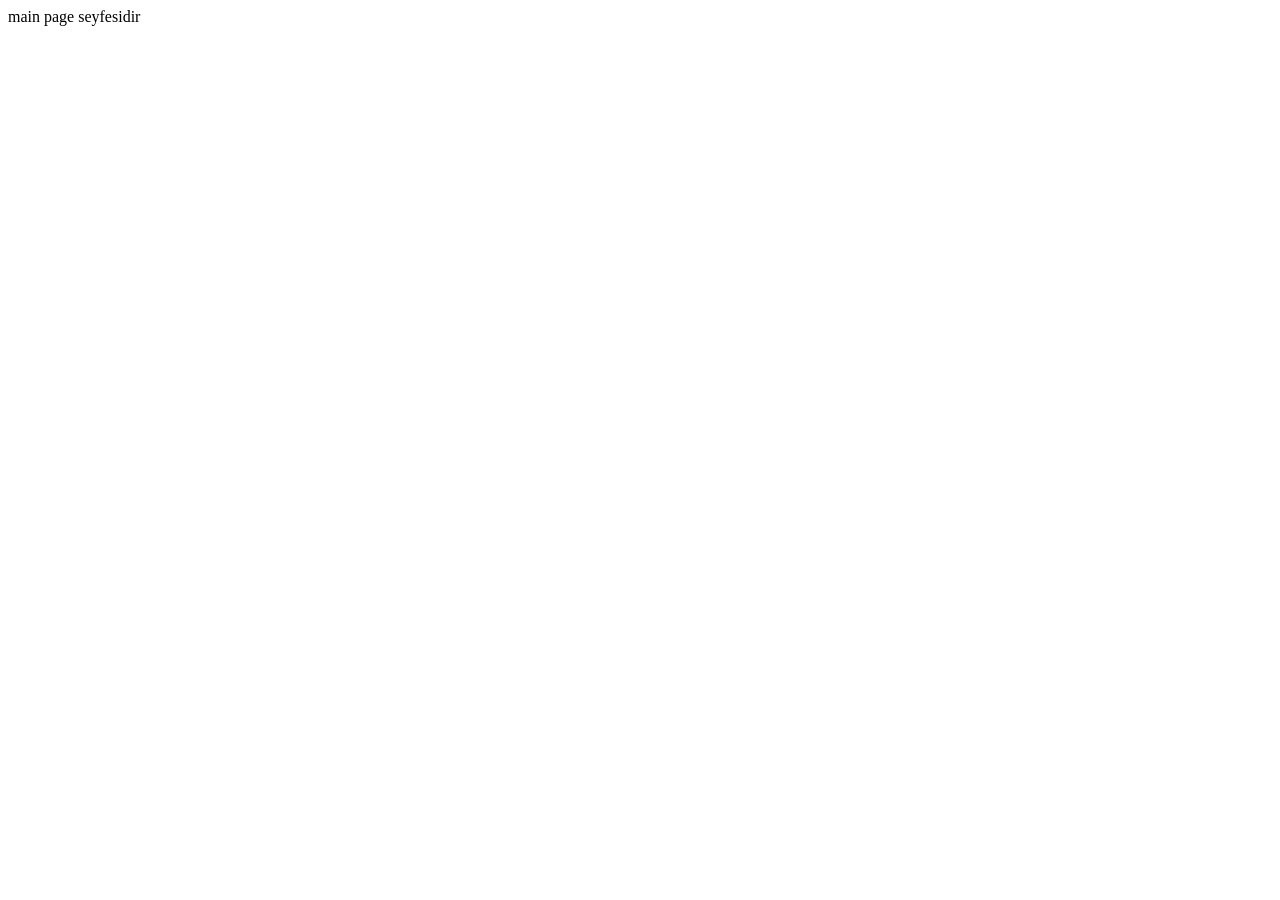
==== index.html @ 030c6416 "main page seyfesi yaradildi" ====
<!DOCTYPE html>
<html lang="en">
<head>
    <meta charset="UTF-8">
    <meta name="viewport" content="width=device-width, initial-scale=1.0">
    <title>Document</title>
</head>
<body>
    main page seyfesidir
</body>
</html>
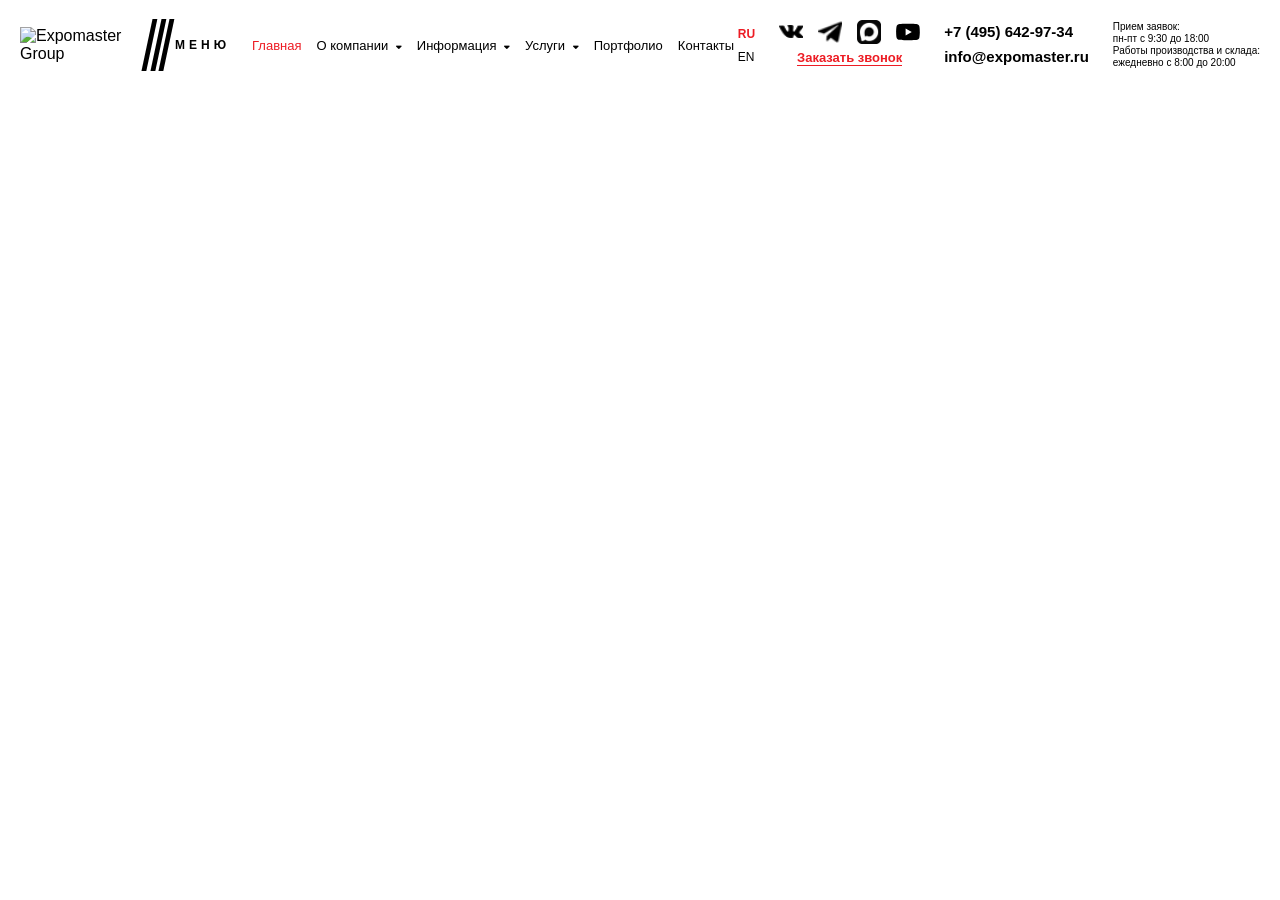
==== commit 23a96d94: "main page header elave olundu" ====
--- a/index.html
+++ b/index.html
@@ -1,11 +1,229 @@
 <!DOCTYPE html>
-<html lang="en">
+<html lang="ru">
 <head>
-    <meta charset="UTF-8">
-    <meta name="viewport" content="width=device-width, initial-scale=1.0">
-    <title>Document</title>
+  <meta charset="UTF-8" />
+  <meta name="viewport" content="width=device-width, initial-scale=1.0" />
+  <title>Stopfire</title>
+
+  <link rel="stylesheet" href="./public/css/style.css" />
+
+  <link
+    rel="stylesheet"
+    href="https://cdnjs.cloudflare.com/ajax/libs/font-awesome/6.5.1/css/all.min.css"
+  />
 </head>
 <body>
-    main page seyfesidir
+   <header class="header">
+  <div class="header-inner">
+
+    <div class="left">
+      <a href="#" class="logo">
+        <img src="https://www.expomaster.ru/./public/photos/emg_logo.svg" alt="Expomaster Group" />
+      </a>
+
+      <a href="#" class="menu-box">
+        <div class="menu-icon">
+          <span></span>
+          <span></span>
+          <span></span>
+        </div>
+        <strong class="menu-text">МЕНЮ</strong>
+      </a>
+
+      <nav class="nav">
+        <a class="active" href="#">Главная</a>
+
+        <div class="nav-item dropdown">
+  <a href="#">О компании <i class="fa-solid fa-caret-down"></i></a>
+
+  <div class="dropdown-menu">
+    <div class="dropdown-links">
+
+      <a href="#">Команда</a>
+      <a href="#">Вакансии</a>
+      <a href="#">Сертификаты</a>
+      <a href="#">Видео и презентации компании</a>
+      <a href="#">История компании</a>
+      <a href="#">Наши достижения</a>
+      <a href="#">Отзывы</a>
+      <a href="#">Анкета качества</a>
+      <a href="#">Клиенты</a>
+      <a href="#">Наше производство</a>
+
+    </div>
+  </div>
+</div>
+
+        <div class="nav-item dropdown">
+          <a href="#">Информация <i class="fa-solid fa-caret-down"></i></a>
+
+          <div class="dropdown-menu">
+            <div class="dropdown-links">
+              <a href="#">Типы стендов </a>
+              <a href="#">Кубики</a>
+              <a href="#">Статьи</a>
+              <a href="#">Вопрос-ответ</a>
+              <a href="#">Новости</a>
+              <a href="#">Способы оплаты</a>
+              <a href="#">Календарь</a>
+              <a href="#">Выставочный конструктор Octanorm: серия Maxima</a>
+              <a href="#">Акции</a>
+            </div>
+          </div>
+        </div>
+
+      <div class="nav-item dropdown">
+  <a href="#">Услуги <i class="fa-solid fa-caret-down"></i></a>
+
+  <div class="dropdown-menu">
+    <div class="dropdown-links">
+      <a href="#" class="has-arrow">Выставочные стенды</a>
+      <a href="#" class="has-arrow">Оформление офисов</a>
+      <a href="#">Техническое обеспечение мероприятий</a>
+      <a href="#">Консалтинговые услуги</a>
+      <a href="#">Уборка выставочных стендов</a>
+      <a href="#">Доставка выставочных стендов в Москве</a>
+      <a href="#">Демонтаж выставочных стендов</a>
+    </div>
+  </div>
+</div>
+
+        <a href="#">Портфолио</a>
+        <a href="#">Контакты</a>
+      </nav>
+    </div>
+
+    <div class="right">
+      <div class="lang">
+        <a class="active" href="#">RU</a>
+        <a href="#">EN</a>
+      </div>
+
+      <div class="socials">
+  <div class="icons">
+  <a href="#" class="social-icon">
+    <img class="normal" src="./public/photos/vk.png" alt="VK">
+    <img class="hover" src="./public/photos/vk_h.png" alt="VK">
+  </a>
+
+  <a href="#" class="social-icon">
+    <img class="normal" src="./public/photos/telegram.png" alt="Telegram">
+    <img class="hover" src="./public/photos/telegram_h.png" alt="Telegram">
+  </a>
+
+  <a href="#" class="social-icon">
+    <img class="normal" src="./public/photos/max.png" alt="Max">
+    <img class="hover" src="./public/photos/max_h.png" alt="Max">
+  </a>
+
+  <a href="#" class="social-icon">
+    <img class="normal" src="./public/photos/youtube-ico.svg" alt="YouTube">
+    <img class="hover" src="./public/photos/youtube-ico-h.svg" alt="YouTube">
+  </a>
+</div>
+
+  <a href="#" class="call">Заказать звонок</a>
+</div>
+
+      <div class="contacts">
+        <a href="tel:+74956429734" class="phone">+7 (495) 642-97-34</a>
+       
+        <a href="mailto:info@expomaster.ru" class="email">info@expomaster.ru</a>
+      </div>
+
+      <div class="worktime">
+        <p>Прием заявок:</p>
+        <p>пн-пт с 9:30 до 18:00</p>
+        <p>Работы производства и склада:</p>
+        <p>ежедневно с 8:00 до 20:00</p>
+      </div>
+    </div>
+
+  </div>
+</header>
+
+<!-- menyu hissesi -->
+<div class="side-menu" id="sideMenu">
+  <button class="side-menu-close" id="closeMenu">
+    <svg viewBox="0 0 24 24">
+      <line x1="4" y1="4" x2="20" y2="20"></line>
+      <line x1="20" y1="4" x2="4" y2="20"></line>
+    </svg>
+  </button>
+
+  <div class="side-menu-content">
+    <h2>Услуги</h2>
+
+    <div class="side-menu-list">
+      <div class="side-menu-item submenu-trigger" data-target="submenu1">
+        <span class="text">Выставочные стенды</span>
+        <b class="arrow">›</b>
+      </div>
+
+      <div class="submenu" id="submenu1">
+        <a href="#">Разработка дизайна</a>
+        <a href="#">Застройка</a>
+        <a href="#">Островные</a>
+        <a href="#">Полуостровные</a>
+        <a href="#">Угловые</a>
+        <a href="#">Линейные</a>
+        <a href="#">Каркасные</a>
+        <a href="#">Мультимедийные</a>
+        <a href="#">Уличные</a>
+        <a href="#">Нестандартные</a>
+        <a href="#">Двухэтажные</a>
+      </div>
+
+      <div class="side-menu-item submenu-trigger" data-target="submenu2">
+        <span class="text">Типы стендов</span>
+        <b class="arrow">›</b>
+      </div>
+
+      <div class="submenu" id="submenu2">
+        <a href="#">Каркасные</a>
+        <a href="#">Мультимедийные</a>
+        <a href="#">Уличные</a>
+        <a href="#">Нестандартные</a>
+        <a href="#">Двухэтажные</a>
+        <a href="#">Аквастенды</a>
+      </div>
+
+      <div class="side-menu-item submenu-trigger" data-target="submenu3">
+        <span class="text">Оформление офисов</span>
+        <b class="arrow">›</b>
+      </div>
+
+      <div class="submenu" id="submenu3">
+        <a href="#">Мебель</a>
+        <a href="#">Разработка дизайна</a>
+        <a href="#">Вывески</a>
+        <a href="#">Оклейка</a>
+        <a href="#">Постеры</a>
+        <a href="#">Витрины</a>
+      </div>
+
+      <a href="#">Техническое обеспечение мероприятий</a>
+      <a href="#">Консалтинговые услуги</a>
+      <a href="#">Уборка выставочных стендов</a>
+      <a href="#">Доставка выставочных стендов в Москве</a>
+      <a href="#">Демонтаж выставочных стендов</a>
+    </div>
+
+    <h2>О компании</h2>
+
+    <div class="company-grid">
+      <a href="#">Отзывы</a>
+      <a href="#">Сертификаты</a>
+      <a href="#">Клиенты</a>
+      <a href="#">Видео и презентации компании</a>
+      <a href="#">Наши достижения</a>
+      <a href="#">Команда</a>
+      <a href="#">Анкета качества</a>
+      <a href="#">Вакансии</a>
+      <a href="#">История компании</a>
+    </div>
+  </div>
+</div>
+<script src="./public/js/script.js"></script>
 </body>
 </html>
--- a/public/css/style.css
+++ b/public/css/style.css
@@ -0,0 +1,947 @@
+* {
+  margin: 0;
+  padding: 0;
+  box-sizing: border-box;
+}
+/* ================= HORIZONTAL SCROLL ================= */
+
+html, body {
+  height: 100%;
+  overflow: hidden; /* 🔥 vertical scroll söndürülür */
+}
+
+/* container */
+.horizontal-scroll {
+  display: flex;
+  height: calc(100vh - 90px); /* header 90px */
+  width: 100vw;
+
+  overflow-x: auto;
+  overflow-y: hidden;
+
+  scroll-behavior: smooth;
+}
+
+/* sectionlar */
+.page-section {
+  min-width: 100vw;
+  height: 100%;
+  flex-shrink: 0;
+}
+
+/* scroll gizlət (istəsən) */
+.horizontal-scroll::-webkit-scrollbar {
+  display: none;
+}
+body {
+  font-family: Arial, Helvetica, sans-serif;
+  background: #fff;
+}
+
+a {
+  text-decoration: none;
+  color: inherit;
+}
+
+.header {
+  width: 100%;
+  background: #fff;
+  position: relative;
+  z-index: 100;
+}
+
+.header-inner {
+  max-width: 1900px;
+  height: 90px;
+  margin: 0 auto;
+  padding: 0 20px;
+  display: flex;
+  align-items: center;
+  justify-content: space-between;
+}
+
+.left,
+.right {
+  display: flex;
+  align-items: center;
+}
+
+.left {
+  gap: 22px;
+}
+
+.logo img {
+  width: 105px;
+  display: block;
+}
+
+/* MENU */
+.menu-box {
+  display: flex;
+  align-items: center;
+  gap: 6px;
+  cursor: pointer;
+}
+
+.menu-icon {
+  display: flex;
+  gap: 4px;
+  height: 30px;
+  align-items: center;
+  width:22px;
+}
+
+.menu-icon span {
+  width: 7px;
+  height: 52px;
+  display: block;
+  transform: skew(-12deg);
+  background: linear-gradient(to bottom, #ed1c24 50%, #000 50%);
+  background-size: 100% 200%;
+  background-position: bottom;
+  transition: background-position 0.42s ease;
+}
+
+.menu-box:hover .menu-icon span:nth-child(1) {
+  background-position: top;
+  transition-delay: 0s;
+}
+
+.menu-box:hover .menu-icon span:nth-child(2) {
+  background-position: top;
+  transition-delay: 0.16s;
+}
+
+.menu-box:hover .menu-icon span:nth-child(3) {
+  background-position: top;
+  transition-delay: 0.32s;
+}
+
+.menu-icon span:nth-child(1) {
+  transition-delay: 0.32s;
+}
+
+.menu-icon span:nth-child(2) {
+  transition-delay: 0.16s;
+}
+
+.menu-icon span:nth-child(3) {
+  transition-delay: 0s;
+}
+
+.menu-text {
+  font-size: 12px;
+  font-weight: 800;
+  letter-spacing: 4px;
+  color: #000;
+  transition: color 0.25s ease;
+}
+
+.menu-box:hover .menu-text {
+  color: #ed1c24;
+}
+
+/* NAV */
+.nav {
+  display: flex;
+  align-items: center;
+  gap: 15px;
+  font-size: 13px;
+  color: #000;
+}
+
+.nav > a,
+.nav-item > a {
+  white-space: nowrap;
+  transition: color 0.25s ease;
+}
+
+.nav a.active,
+.nav a:hover,
+.nav-item:hover > a {
+  color: #ed1c24;
+}
+
+.nav i {
+  font-size: 9px;
+  margin-left: 4px;
+}
+
+.nav-item {
+  position: relative;
+  padding: 20px 0;
+}
+
+.dropdown-menu {
+  position: absolute;
+  top: 40px;
+ left: -150px;
+  width: 520px;
+  min-height: auto;
+  background: #fff;
+  z-index: 999;
+
+    padding: 28px 100px 32px 115px;
+
+  opacity: 0;
+  visibility: hidden;
+  pointer-events: none;
+
+ clip-path: polygon(70px 0, 100% 0, calc(100% - 75px) 100%, 0 100%);
+
+  box-shadow: 0 10px 25px rgba(0, 0, 0, 0.08);
+  transition: opacity 0.2s ease, visibility 0.2s ease;
+}
+.hero {
+  height: 500px; /* istədiyin qədər */
+  background: #d70c0c; /* 🔥 rəng buradan */
+}
+
+.dropdown:hover .dropdown-menu {
+  opacity: 1;
+  visibility: visible;
+  pointer-events: auto;
+}
+
+.dropdown-links {
+  display: flex;
+  flex-direction: column;
+  gap: 5px;
+}
+
+.dropdown-links a {
+  position: relative;
+  font-size: 14px;
+  color: #000;
+  padding-left: 0;
+  transition: color 0.25s ease, padding-left 0.25s ease;
+}
+
+/* // işarəsi */
+.dropdown-links a::before {
+  content: "//";
+  position: absolute;
+  left: 0;
+  color: #ed1c24;
+  opacity: 0;
+  transform: translateX(-10px);
+  transition: all 0.25s ease;
+}
+
+/* hover effekt */
+.dropdown-links a:hover {
+  color: #ed1c24;
+  padding-left: 18px;
+}
+
+.dropdown-links a:hover::before {
+  opacity: 1;
+  transform: translateX(0);
+}
+
+
+
+.dropdown-links i {
+  margin-left: 7px;
+  font-size: 11px;
+}
+
+/* RIGHT */
+.right {
+  gap: 24px;
+}
+
+.lang {
+  display: flex;
+  flex-direction: column;
+  gap: 11px;
+  font-size: 11px;
+  line-height: 1;
+}
+
+.lang a {
+  font-size: 12px;
+  font-weight: 400;
+  color: #000;
+  transition: color 0.25s ease;
+}
+
+/* aktiv (RU) */
+.lang a.active {
+  color: #ed1c24;
+  font-weight: 800;
+}
+
+/* yalnız active olmayanlara hover */
+.lang a:not(.active):hover {
+  color: #ed1c24;
+}
+
+.socials {
+  display: flex;
+  flex-direction: column;   /* 🔥 əsas fix */
+  align-items: center;
+
+}
+.icons {
+  display: flex;
+  align-items: center;
+  gap: 15px;
+}
+
+.social-icon {
+  position: relative;
+  display: block;
+  width: 24px;
+  height: 24px;
+}
+
+.social-icon img {
+  position: absolute;
+  inset: 0;
+  width: 24px;
+  height: 24px;
+  object-fit: contain;
+  transition: opacity 0.25s ease;
+}
+
+.social-icon .hover {
+  opacity: 0;
+}
+
+.social-icon:hover .normal {
+  opacity: 0;
+}
+
+.social-icon:hover .hover {
+  opacity: 1;
+}
+
+.contacts {
+  display: flex;
+  flex-direction: column;
+  line-height: 1.12;
+  white-space: nowrap;
+  gap: 8px;
+}
+
+.phone {
+  font-size: 15px;
+  font-weight:600;
+  color: #000;
+}
+.call {
+  width: fit-content;
+  margin: 6px 0 5px;
+  color: #ed1c24;
+  font-size: 13px;
+  font-weight: 900;
+  border-bottom: 1px solid #ed1c24;
+
+  transition: border-color 0.3s ease, color 0.3s ease;
+}
+
+.call:hover {
+  border-bottom-color: transparent; /* 🔥 xətt yox olur */
+  color: #ed1c24;
+}
+
+
+.email {
+  font-size: 15px;
+  font-weight: 600;
+  color: #000;
+}
+
+.phone,
+.email {
+  transition: color 0.3s ease;
+}
+
+.phone:hover,
+.email:hover {
+  color: #ed1c24;
+}
+
+.worktime {
+  font-size: 10px;
+  line-height: 1.2;
+  color: #000;
+  white-space: nowrap;
+}
+
+/* SIDE MENU */
+.side-menu {
+  position: fixed;
+  top: 0;
+  left: 0;
+  width: 760px;
+  max-width: 92vw;
+  height: 100vh;
+  background: #fff;
+  z-index: 9999;
+
+  transform: translateX(-110%);
+  transition: transform 0.35s ease;
+
+  overflow: visible;
+  clip-path: polygon(0 0, 100% 0, calc(100% - 140px) 100%, 0 100%);
+}
+
+.side-menu.active {
+  transform: translateX(0);
+}
+
+/* X */
+.side-menu-close {
+  position: absolute;
+  top: 28px;
+  left: 40%;
+  transform: translateX(-50%);
+  background: transparent;
+  border: none;
+  cursor: pointer;
+}
+
+.side-menu-close svg {
+  width: 60px;
+  height: 60px;
+  stroke: #000;
+  stroke-width: 1.5;
+  fill: none;
+  transition: stroke 0.75s ease, transform 0.25s ease;
+}
+
+.side-menu-close:hover svg {
+  stroke: #ed1c24;
+}
+
+/* CONTENT */
+.side-menu-content {
+  position: relative;
+  margin-top: 125px;
+  margin-right: 180px;
+  padding: 0 20px 55px 60px;
+
+  height: calc(100vh - 125px);
+  overflow-y: auto;
+  overflow-x: hidden;
+
+  scrollbar-width: auto;
+  scrollbar-color: #8f8f8f #f7f7f7;
+}
+
+/* SCROLL */
+.side-menu-content::-webkit-scrollbar {
+  width: 16px;
+}
+
+.side-menu-content::-webkit-scrollbar-track {
+  background: #f7f7f7;
+}
+
+.side-menu-content::-webkit-scrollbar-thumb {
+  background: #8f8f8f;
+  border-radius: 20px;
+  border: 4px solid #f7f7f7;
+}
+
+.side-menu-content::-webkit-scrollbar-thumb:hover {
+  background: #ed1c24;
+}
+
+/* arrows */
+.side-menu-content::-webkit-scrollbar-button:single-button:vertical:decrement {
+  height: 16px;
+  background: url("data:image/svg+xml,%3Csvg xmlns='http://www.w3.org/2000/svg' width='12' height='8'%3E%3Cpath d='M6 0L12 8H0Z' fill='%238f8f8f'/%3E%3C/svg%3E") center no-repeat;
+}
+
+.side-menu-content::-webkit-scrollbar-button:single-button:vertical:increment {
+  height: 16px;
+  background: url("data:image/svg+xml,%3Csvg xmlns='http://www.w3.org/2000/svg' width='12' height='8'%3E%3Cpath d='M6 8L12 0H0Z' fill='%238f8f8f'/%3E%3C/svg%3E") center no-repeat;
+}
+
+/* TITLES */
+.side-menu h2 {
+  font-size: 24px;
+  font-weight: 700;
+  margin-bottom: 20px;
+  color: #000;
+
+  position: relative;
+  width: fit-content;
+  cursor: pointer;
+  transition: color 0.25s ease;
+}
+
+.side-menu h2::after {
+  content: "";
+  position: absolute;
+  left: 0;
+  bottom: 0px;
+  width: 100%;
+  height: 2px;
+  background: #ed1c24;
+  opacity: 0;
+  transition: opacity 0.2s ease;
+}
+
+.side-menu h2:hover {
+  color: #ed1c24;
+}
+
+.side-menu h2:hover::after {
+  opacity: 1;
+}
+
+/* LIST */
+.side-menu-list {
+  display: flex;
+  flex-direction: column;
+  gap: 12px;
+  margin-bottom: 36px;
+}
+
+/* LINKS */
+.side-menu-list > a,
+.company-grid a {
+  font-size: 16px;
+  color: #000;
+  position: relative;
+  width: fit-content;
+  transition: color 0.25s ease;
+}
+
+.side-menu-list > a::after,
+.company-grid a::after {
+  content: "";
+  position: absolute;
+  left: 0;
+  bottom: 0px;
+  width: 100%;
+  height: 1px;
+  background: #ed1c24;
+  opacity: 0;
+  transition: opacity 0.2s ease;
+}
+
+.side-menu-list > a:hover,
+.company-grid a:hover {
+  color: #ed1c24;
+}
+
+.side-menu-list > a:hover::after,
+.company-grid a:hover::after {
+  opacity: 1;
+}
+
+/* ITEM */
+.side-menu-item {
+  display: flex;
+  align-items: center;
+  gap: 20px;
+  width: fit-content;
+  font-size: 21px;
+}
+
+/* TEXT */
+.side-menu-item .text {
+  position: relative;
+  cursor: pointer;
+  font-size: 16px;
+  transition: color 0.25s ease;
+}
+
+.side-menu-item .text::after {
+  content: "";
+  position: absolute;
+  left: 0;
+  bottom: 0px;
+  width: 100%;
+  height: 1px;
+  background: #ed1c24;
+  opacity: 0;
+  transition: opacity 0.2s ease;
+}
+
+.side-menu-item .text:hover {
+  color: #ed1c24;
+}
+
+.side-menu-item .text:hover::after {
+  opacity: 1;
+}
+
+/* ARROW */
+.submenu-trigger.active .arrow {
+  color: #ed1c24;
+  transform: rotate(180deg);
+}
+
+.side-menu-item .arrow {
+  font-size: 18px;
+  color: #777;
+  cursor: pointer;
+  transition: all 0.25s ease;
+}
+
+.side-menu-item .arrow:hover {
+  color: #ed1c24;
+  transform: rotate(180deg);
+}
+
+/* SUBMENU */
+.submenu {
+  display: none;
+  flex-direction: column;
+  gap: 5px;
+  padding-left: 25px;
+}
+
+.submenu.active {
+  display: flex;
+}
+
+.submenu a {
+  font-size: 16px;
+  color: #000;
+  position: relative;
+  width: fit-content;
+  transition: color 0.25s ease;
+}
+
+.submenu a::after {
+  content: "";
+  position: absolute;
+  left: 0;
+  bottom: 0px;
+  width: 100%;
+  height: 1px;
+  background: #ed1c24;
+  opacity: 0;
+  transition: opacity 0.2s ease;
+}
+
+.submenu a:hover {
+  color: #ed1c24;
+}
+
+.submenu a:hover::after {
+  opacity: 1;
+}
+
+/* COMPANY GRID */
+.company-grid {
+  display: grid;
+  grid-template-columns: 1fr 1fr;
+  gap: 12px;
+}
+
+
+
+
+
+
+/* ilk sehife*/
+.page-section,
+.stand-hero {
+  position: relative;
+  min-width: 100vw;
+  height: 100%;
+  flex-shrink: 0;
+  overflow: hidden;
+}
+
+.stand-left {
+  width: 28%;
+  position: relative;
+  z-index: 5;
+  padding: 100px 0 0 38px;
+}
+
+.stand-left h1 {
+  font-size: 80px;
+  line-height: 0.98;
+  font-weight: 600;
+  color: #000;
+  letter-spacing: -2px;
+}
+
+.stand-social {
+      position:relative;
+    z-index: 6;
+  margin-top: 90px;
+  padding-left: 12px;
+}
+
+.stand-social p {
+  color: #ed1c24;
+  z-index: 7;
+  font-size: 28px;
+  font-weight: 700;
+  margin-bottom: 15px;
+}
+
+.stand-social a {
+  display: block;
+  width: 28px;
+  margin-bottom: 26px;
+}
+
+.stand-social img {
+  width: 28px;
+  height: 28px;
+  object-fit: contain;
+}
+
+/* əsas böyük paraleloqram */
+.stand-parallelogram {
+  position: absolute;
+  top: 10px;
+  right: 40px;
+  width: 78%;
+  height: calc(100vh - 190px);
+  background: #ed1c24;
+  clip-path: polygon(8% 0, 100% 0, 92% 100%, 0 100%);
+  overflow: hidden;
+  z-index: 1;
+}
+
+/* hover-də gələn şəkil */
+.stand-bg {
+  position: absolute;
+  inset: 0;
+  background-image:
+    linear-gradient(rgba(237, 28, 36, 0.68), rgba(237, 28, 36, 0.68)),
+    url("../photos/seg2.jpg");
+  background-size: cover;
+  background-position: center;
+  opacity: 0;
+  transform: scale(1);
+  transition: opacity 0.45s ease, transform 0.7s ease;
+}
+
+.stand-parallelogram:hover .stand-bg {
+  opacity: 1;
+  transform: scale(1.08);
+}
+
+.stand-content {
+  position: relative;
+  z-index: 2;
+  height: 100%;
+  padding: 55px 120px 55px 170px;
+  display: flex;
+  flex-direction: column;
+  justify-content: center;
+  text-align: right;
+}
+
+.stand-content h2 {
+  font-size: 30px;
+  line-height: 1.1;
+  font-weight: 700;
+  color: #000;
+  transition: color 0.3s ease;
+  margin-bottom: 14px;
+  text-transform: uppercase;
+}
+
+.stand-content p {
+  font-size: 20px;
+  line-height: 1.35;
+  font-weight: 500;
+  color: #fff;
+  transition: color 0.3s ease;
+  margin-bottom: 34px;
+}
+.stand-parallelogram:hover .stand-content h2,
+.stand-parallelogram:hover .stand-content p {
+  color: #fff;
+}
+
+.checklist-btn {
+    position:fixed;
+  left: 50%;
+  bottom: 25px;
+  transform: translateX(-50%);
+  z-index: 10;
+
+  display: inline-block;
+  padding: 6px 14px;
+
+  color: #ed1c24;
+  font-size: 22px;
+  font-weight: 600;
+  border: 2px solid #ed1c24;
+  background: #fff;
+
+  overflow: hidden;
+}
+
+.checklist-btn::after {
+  content: "";
+  position: absolute;
+  left: 0;
+  bottom: -2px;
+
+  width: 100%;
+  height: 3px;
+  background: #ed1c24;
+
+  transition: transform 0.45s ease;
+
+  transform: translateX(0);
+  transform-origin: right; /* 🔥 əsas */
+}
+
+.checklist-btn:hover::after {
+  transform: translateX(-100%); /* 🔥 sola getsin */
+}
+/* ===== STAND ICONS (HEADERI POZMUR) ===== */
+
+.stand-icons {
+  position: fixed;
+  left: 50px;
+  bottom: 0px;
+  z-index: 9999;
+
+  display: flex;
+  flex-direction: column;
+  gap: 0px;
+}
+
+.stand-icon {
+  position: relative;
+  width: 26px;
+  height: 26px;
+}
+
+.stand-icon img {
+  position: absolute;
+  inset: 0;
+  width: 26px;
+  height: 26px;
+  object-fit: contain;
+  transition: opacity 0.25s ease;
+}
+
+.stand-icon .hover {
+  opacity: 0;
+}
+
+.stand-icon:hover .normal {
+  opacity: 0;
+}
+
+.stand-icon:hover .hover {
+  opacity: 1;
+}
+
+
+/*2 ci sehife*/
+
+.problems-section {
+  min-width: 100vw;
+  height: 100%;
+  flex-shrink: 0;
+  background: #fff;
+
+  display: flex;
+  align-items: center;
+  justify-content: center;
+  gap: 85px;
+  padding: 0 120px;
+  overflow: hidden;
+}
+
+.problem-card {
+  position: relative;
+  width: 220px;
+  height: 600px;
+  flex-shrink: 0;
+  overflow: visible;
+}
+
+.problem-inner {
+  position: absolute;
+  top: 0;
+  left: 0;
+  width: 220px;
+  height: 100%;
+  background: #ed1c24;
+  overflow: hidden;
+  z-index: 1;
+
+  clip-path: polygon(32% 0, 100% 0, 68% 100%, 0 100%);
+  transition: width 0.45s ease;
+}
+
+.problem-card:hover .problem-inner {
+  width: 320px;
+  z-index: 5;
+}
+
+/* hover zamanı forma çox dəyişməsin deyə clip-path-i saxlayırıq */
+.problem-card:hover .problem-inner {
+  clip-path: polygon(32% 0, 100% 0, 68% 100%, 0 100%);
+}
+
+.problem-bg {
+  position: absolute;
+  inset: 0;
+  background-image:
+    linear-gradient(rgba(237, 28, 36, 0.72), rgba(237, 28, 36, 0.72)),
+    url("../photos/seg2.jpg");
+  background-size: cover;
+  background-position: center;
+  opacity: 0;
+  transform: scale(1);
+  transition: opacity 0.4s ease 0.15s, transform 0.7s ease;
+}
+
+.problem-card:hover .problem-bg {
+  opacity: 1;
+  transform: scale(1.04);
+}
+
+.problem-text {
+  position: absolute;
+  top: 185px;
+  left: 72px;
+  z-index: 2;
+
+  width: 145px;
+
+  font-size: 22px;
+  line-height: 1.08;
+  font-weight: 900;
+  color: #000;
+
+  transition: opacity 0.25s ease, color 0.25s ease;
+}
+
+.problem-text.normal {
+  opacity: 1;
+}
+
+.problem-text.hover {
+  opacity: 0;
+  color: #fff;
+  width: 190px;
+}
+
+.problem-card:hover .problem-text.normal {
+  opacity: 0;
+}
+
+.problem-card:hover .problem-text.hover {
+  opacity: 1;
+}
+
+/* text hoverdə əyilmiş görünməsin */
+.problem-inner,
+.problem-bg,
+.problem-text {
+  transform: none;
+}
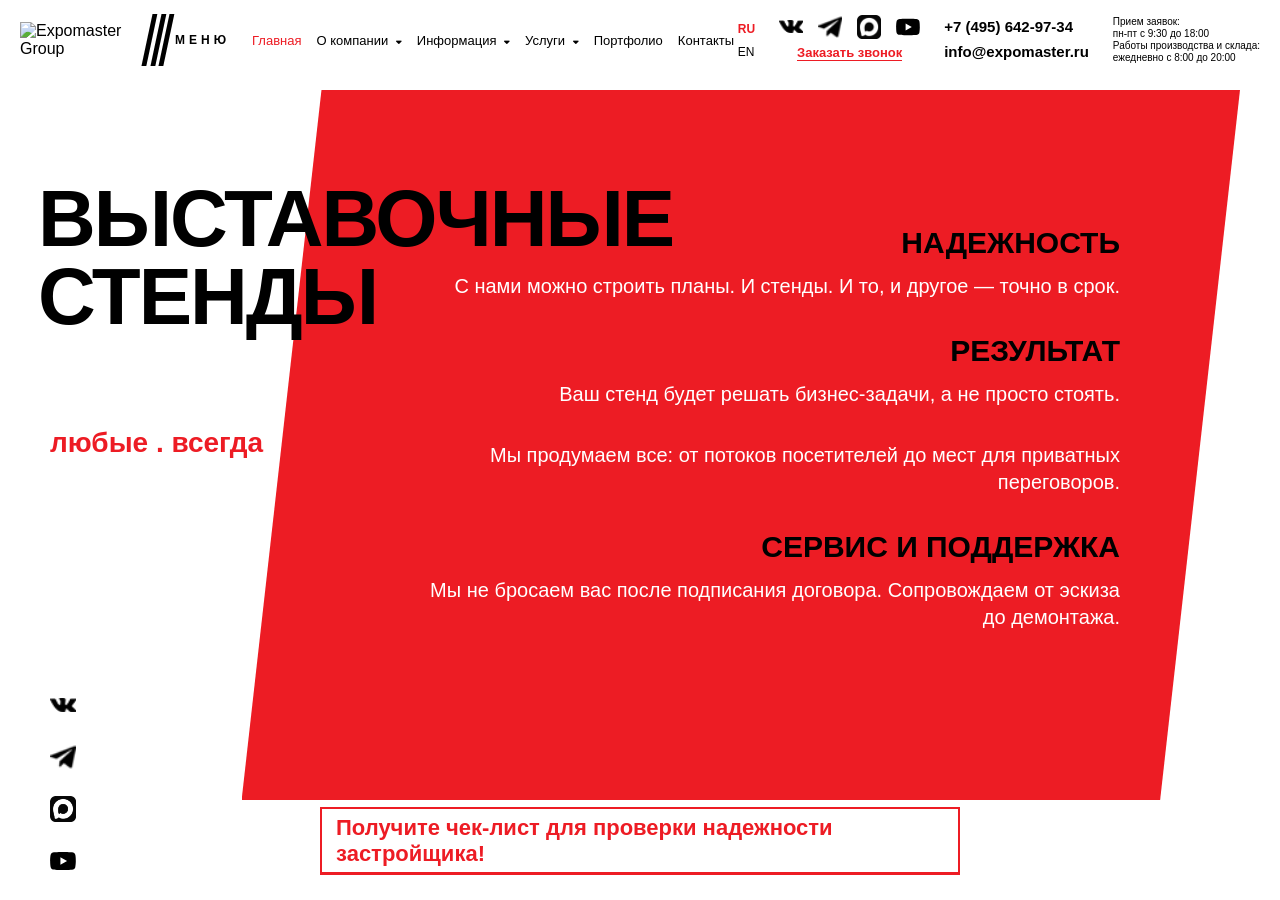
==== commit da883e68: "ana page ve production hazirdi" ====
--- a/index.html
+++ b/index.html
@@ -11,17 +11,64 @@
     rel="stylesheet"
     href="https://cdnjs.cloudflare.com/ajax/libs/font-awesome/6.5.1/css/all.min.css"
   />
+  <link rel="stylesheet" href="https://cdn.jsdelivr.net/npm/swiper@11/swiper-bundle.min.css">
 </head>
 <body>
    <header class="header">
+  <div class="mobile-header">
+    <a href="#" class="menu-box">
+      <div class="menu-icon">
+        <span></span>
+        <span></span>
+        <span></span>
+      </div>
+      <strong class="menu-text">МЕНЮ</strong>
+    </a>
+
+    <a href="#" class="logo">
+      <img src="https://www.expomaster.ru/img/emg_logo.svg" alt="Expomaster Group" />
+    </a>
+
+    <div class="mobile-header-right">
+
+      <div class="socials">
+        <div class="icons">
+          <a href="#" class="social-icon">
+            <img class="normal" src="./public/photos/vk.png" alt="VK">
+            <img class="hover" src="./public/photos/vk_h.png" alt="VK">
+          </a>
+
+          <a href="#" class="social-icon">
+            <img class="normal" src="./public/photos/telegram.png" alt="Telegram">
+            <img class="hover" src="./public/photos/telegram_h.png" alt="Telegram">
+          </a>
+
+          <a href="#" class="social-icon">
+            <img class="normal" src="./public/photos/max.png" alt="Max">
+            <img class="hover" src="./public/photos/max_h.png" alt="Max">
+          </a>
+
+          <a href="#" class="social-icon">
+            <img class="normal" src="./public/photos/youtube-ico.svg" alt="YouTube">
+            <img class="hover" src="./public/photos/youtube-ico-h.svg" alt="YouTube">
+          </a>
+        </div>
+      </div>
+
+      <a href="#" class="call">Заказать звонок</a>
+
+     
+    </div>
+  </div>
+
   <div class="header-inner">
 
     <div class="left">
       <a href="#" class="logo">
-        <img src="https://www.expomaster.ru/./public/photos/emg_logo.svg" alt="Expomaster Group" />
+        <img src="https://www.expomaster.ru/img/emg_logo.svg" alt="Expomaster Group" />
       </a>
 
-      <a href="#" class="menu-box">
+      <a href="#" class="menu-box desktop-menu-box">
         <div class="menu-icon">
           <span></span>
           <span></span>
@@ -48,7 +95,7 @@
       <a href="#">Отзывы</a>
       <a href="#">Анкета качества</a>
       <a href="#">Клиенты</a>
-      <a href="#">Наше производство</a>
+      <a href="./production.html">Наше производство</a>
 
     </div>
   </div>
@@ -141,6 +188,12 @@
 
   </div>
 </header>
+
+
+
+
+
+
 
 <!-- menyu hissesi -->
 <div class="side-menu" id="sideMenu">
@@ -222,8 +275,1290 @@
       <a href="#">Вакансии</a>
       <a href="#">История компании</a>
     </div>
+
+    
   </div>
 </div>
-<script src="./public/js/script.js"></script>
+
+
+<main class="horizontal-scroll" id="horizontalScroll">
+<section class="stand-hero">
+  <div class="stand-left">
+    <h1>ВЫСТАВОЧНЫЕ<br>СТЕНДЫ</h1>
+
+   <div class="stand-social">
+  <p>любые . всегда</p>
+
+  <div class="stand-icons">
+    <a href="#" class="stand-icon">
+      <img class="normal" src="./public/photos/vk.png">
+      <img class="hover" src="./public/photos/vk_h.png">
+    </a>
+
+    <a href="#" class="stand-icon">
+      <img class="normal" src="./public/photos/telegram.png">
+      <img class="hover" src="./public/photos/telegram_h.png">
+    </a>
+
+    <a href="#" class="stand-icon">
+      <img class="normal" src="./public/photos/max.png">
+      <img class="hover" src="./public/photos/max_h.png">
+    </a>
+
+    <a href="#" class="stand-icon">
+      <img class="normal" src="./public/photos/youtube-ico.svg">
+      <img class="hover" src="./public/photos/youtube-ico-h.svg">
+    </a>
+  </div>
+</div>
+  </div>
+
+  <div class="stand-parallelogram">
+    <div class="stand-bg"></div>
+
+    <div class="stand-content">
+      <h2>НАДЕЖНОСТЬ</h2>
+      <p>С нами можно строить планы. И стенды. И то, и другое — точно в срок.</p>
+
+      <h2>РЕЗУЛЬТАТ</h2>
+      <p>Ваш стенд будет решать бизнес-задачи, а не просто стоять.</p>
+      <p>Мы продумаем все: от потоков посетителей до мест для приватных переговоров.</p>
+
+      <h2>СЕРВИС И ПОДДЕРЖКА</h2>
+      <p>Мы не бросаем вас после подписания договора. Сопровождаем от эскиза до демонтажа.</p>
+    </div>
+  </div>
+  <a href="#" class="checklist-btn">
+  Получите чек-лист для проверки надежности застройщика!
+</a>
+</section>
+
+
+ <section class="page-section problems-section">
+
+  <!-- CARD 1 -->
+  <div class="problem-card">
+
+    <div class="problem-inner">
+
+      <div class="problem-bg"></div>
+
+      <div class="problem-content">
+
+        <!-- normal text -->
+        <div class="problem-text normal">
+          Впервые<br />
+          поручили<br />
+          участие<br />
+          в выставке?
+        </div>
+
+        <!-- hover text -->
+        <div class="problem-text hover">
+          Поможем пройти<br />
+          весь путь:<br />
+          от идеи до<br />
+          готового стенда.
+        </div>
+
+      </div>
+
+    </div>
+
+  </div>
+
+  <!-- CARD 2 -->
+  <div class="problem-card">
+
+    <div class="problem-inner">
+
+      <div class="problem-bg"></div>
+
+      <div class="problem-content">
+
+        <!-- normal text -->
+        <div class="problem-text normal">
+          Прошлое<br />
+          участие<br />
+          не принесло<br />
+          плодов?
+        </div>
+
+        <!-- hover text -->
+        <div class="problem-text hover">
+          Разберем ошибки
+          и сделаем стенд,
+          который работает
+          на результат.
+        </div>
+
+      </div>
+
+    </div>
+
+  </div>
+
+  <!-- CARD 3 -->
+  <div class="problem-card">
+
+    <div class="problem-inner">
+
+      <div class="problem-bg"></div>
+
+      <div class="problem-content">
+
+        <!-- normal text -->
+        <div class="problem-text normal">
+          73% наших клиентов<br />
+          возвращается<br />
+          после работы <br />
+         
+        </div>
+
+        <!-- hover text -->
+        <div class="problem-text hover">
+          Потому что мы<br />
+          отвечаем за сроки,<br />
+          качество и результат.
+        </div>
+
+      </div>
+
+    </div>
+
+  </div>
+
+</section>
+
+
+
+<section class="page-section production-section">
+  <div class="production-wrapper">
+
+    <div class="production-left">
+      <h2>
+        Свое производство<br>
+        на всех этапах <span>в Москве</span>
+      </h2>
+
+      <button class="presentation-btn js-open-video" type="button">
+        Презентация компании
+      </button>
+    </div>
+
+    <button class="production-shape js-open-video" type="button" aria-label="Открыть видео">
+      <img src="./public/photos/im1.png" alt="" class="production-img normal">
+      <img src="./public/photos/im1_h.png" alt="" class="production-img hover">
+    </button>
+
+  </div>
+</section>
+
+<div class="video-modal" id="videoModal">
+  <button class="video-close" id="closeVideo" type="button">×</button>
+
+  <div class="video-modal-content">
+    <video id="companyVideo" controls>
+      <source src="./public/video/media.mp4" type="video/mp4">
+    </video>
+  </div>
+</div>
+
+
+
+
+<section class="page-section info-section">
+  <div class="info-container">
+    <div class="info-title">
+      <span class="info-line"></span>
+      <h2>
+        ВЫСТАВОЧНЫЕ СТЕНДЫ ДЛЯ ЭФФЕКТИВНОГО
+        УЧАСТИЯ В МЕРОПРИЯТИЯХ
+      </h2>
+    </div>
+    <div class="info-content">
+      <p>
+        Компания EXPOMASTER GROUP с 2004 года занимается
+        изготовлением выставочных стендов и оказывает
+        сопутствующие услуги:
+      </p>
+
+      <ul>
+        <li>анализ потребностей, выбор формата экспозиции;</li>
+        <li>разработка 3D-моделей проекта, эскизов и макетов;</li>
+        <li>производство элементов, оснащение и декорирование;</li>
+        <li>нанесение логотипов, размещение баннеров;</li>
+        <li>транспортировка, монтаж и демонтаж;</li>
+        <li>
+          аудио- и видеообслуживание стенда, подготовка
+          электрики, освещения, проекторов;
+        </li>
+        <li>
+          оформление мероприятий под ключ с арендой техники,
+          кейтерингом, персоналом.
+        </li>
+      </ul>
+      <p>
+       За годы работы мы накопили огромный опыт и готовы презентовать стенды для выставки под любую концепцию заказчика. Конструкции оформляют в полном соответствии с требованиями экспозиционных павильонов.
+      </p>
+      <h3>Особенности сотрудничества</h3>
+      <p>
+        Наша продукция изготавливается на собственном
+        производстве в Москве, оборудованном по передовым
+        технологиям.
+      </p>
+      <p>
+        EXPOMASTER GROUP – ваш гид по выставочным услугам!
+      </p>
+    </div>
+  </div>
+</section>
+
+
+<section class="page-section steps-section">
+  <div class="steps-container">
+
+    <div class="steps-title">
+      <span class="steps-line"></span>
+      <h2>ЭТАПЫ ПРОИЗВОДСТВА</h2>
+    </div>
+
+    <div class="steps-grid">
+
+      <div class="step-card">
+        <img src="https://www.expomaster.ru/img/steps/Podgotovka_dokumentacii.png" alt="" class="step-icon">
+        <div class="step-number">01</div>
+        <h3>Подготовка технического задания</h3>
+        <p>Вместе с нашими сотрудниками вы разрабатываете ТЗ, указывая задачи, которые необходимо решить, а также пожелания к проекту.</p>
+      </div>
+
+      <div class="step-card">
+        <img src="https://www.expomaster.ru/img/steps/Razrabotka_koncepcii.png" alt="" class="step-icon">
+        <div class="step-number">02</div>
+        <h3>Разработка концепции</h3>
+        <p>Наши дизайнеры создают первый образец проекта и визуализируют его в 3D-формате.</p>
+      </div>
+
+      <div class="step-card">
+        <img src="https://www.expomaster.ru/img/steps/Podgotovka_tehnicheskogo_zadaniya.png" alt="" class="step-icon">
+        <div class="step-number">03</div>
+        <h3>Подготовка документации</h3>
+        <p>Собираем пакет документов, необходимых для будущей застройки, в том числе для получения разрешений.</p>
+      </div>
+
+      <div class="step-card">
+        <img src="https://www.expomaster.ru/img/steps/Soglasovanie_proekta.png" alt="" class="step-icon">
+        <div class="step-number">04</div>
+        <h3>Согласование проекта</h3>
+        <p>Прорабатываем с клиентом все аспекты проекта и утверждаем финальный вариант.</p>
+      </div>
+
+      <div class="step-card">
+        <img src="https://www.expomaster.ru/img/steps/Proizvodstvo.png" alt="" class="step-icon">
+        <div class="step-number">05</div>
+        <h3>Производство</h3>
+        <p>Производство самих конструкций, декора, элементов отделки.</p>
+      </div>
+
+      <div class="step-card">
+        <img src="https://www.expomaster.ru/img/steps/Podgotovka_stenda_k_rabote.png" alt="" class="step-icon">
+        <div class="step-number">06</div>
+        <h3>Подготовка стенда к работе</h3>
+        <p>Организация монтажных работ, сборка, подготовка стенда к сдаче заказчику и к работе во время выставки.</p>
+      </div>
+
+      <div class="step-card">
+        <img src="https://www.expomaster.ru/img/steps/Demontazh.png" alt="" class="step-icon">
+        <div class="step-number">07</div>
+        <h3>Демонтаж</h3>
+        <p>Организация демонтажных работ, по желанию заказчика — с сохранением элементов конструкций.</p>
+      </div>
+
+    </div>
+  </div>
+</section>
+
+<section class="page-section promo-section">
+  <div class="promo-container">
+
+    <div class="promo-title">
+      <span class="promo-line"></span>
+      <h2>АКЦИИ</h2>
+    </div>
+
+    <div class="promo-grid">
+
+      <div class="promo-card">
+        <img src="https://www.expomaster.ru/img/sale/1.jpg" alt="" class="promo-img">
+
+        <div class="promo-content">
+          <h3>5% скидка</h3>
+
+          <p>
+            Получает каждый клиент, подписавший Договор
+            более,чем за месяц до начала монтажных работ
+          </p>
+
+          <a href="#">Оставить заявку</a>
+        </div>
+      </div>
+
+      <div class="promo-card">
+        <img src="https://www.expomaster.ru/img/sale/2.jpg" alt="" class="promo-img">
+
+        <div class="promo-content">
+          <h3>10% скидка</h3>
+
+          <p>
+            Получает каждый клиент, подписавший Договор
+            более, чем за 45 календарных дней до начала
+            монтажных работ
+          </p>
+
+          <a href="#">Оставить заявку</a>
+        </div>
+      </div>
+
+      <div class="promo-card">
+        <img src="https://www.expomaster.ru/img/sale/3.jpg" alt="" class="promo-img">
+
+        <div class="promo-content">
+          <h3>15% скидка</h3>
+
+          <p>
+            Получает каждый клиент, подписавший Договор
+            более, чем за 60 календарных дней до начала
+            монтажных работ.
+          </p>
+
+          <a href="#">Оставить заявку</a>
+        </div>
+      </div>
+
+    </div>
+
+
+  </div>
+</section>
+
+<section class="page-section company-section">
+
+  <div class="company-container">
+
+    <!-- TOP -->
+
+    <div class="mini-title">
+      <span class="mini-line"></span>
+      <h3>О КОМПАНИИ</h3>
+    </div>
+
+    <!-- ORGANIZATIONS -->
+
+    <div class="company-block">
+
+      <div class="section-title">
+        <span class="section-line"></span>
+        <h2>ВХОДИМ В ОРГАНИЗАЦИИ</h2>
+      </div>
+
+      <div class="org-logos">
+
+        <img src="https://www.expomaster.ru/img/ruef.png" alt="">
+        <img src="	https://www.expomaster.ru/img/logo.svg" alt="">
+        <img src="https://www.expomaster.ru/img/logo2.svg" alt="">
+
+      </div>
+
+    </div>
+
+    <!-- ACHIEVEMENTS -->
+
+    <div class="company-block achievements-block">
+
+      <div class="section-title">
+        <span class="section-line"></span>
+        <h2>ДОСТИЖЕНИЯ КОМПАНИИ</h2>
+      </div>
+
+      <div class="achievements-grid">
+
+        <div class="achievement-card">
+          <h3>
+            Более <span>20 лет</span>
+          </h3>
+
+          <p>
+            успешной работы на рынке
+            выставочных услуг
+          </p>
+        </div>
+
+        <div class="achievement-divider"></div>
+
+        <div class="achievement-card">
+          <h3>
+            Более <span>4900</span>
+          </h3>
+
+          <p>
+            успешно выполненных
+            проектов
+          </p>
+        </div>
+
+        <div class="achievement-divider"></div>
+
+        <div class="achievement-card no-border">
+          <h3>
+            <span>71%</span>
+          </h3>
+
+          <p>
+            клиентов возвращается к нам
+            после работы с другим подрядчиком
+          </p>
+        </div>
+
+      </div>
+
+    </div>
+
+  </div>
+
+</section>
+
+<section class="page-section benefits-section">
+  <div class="benefits-container">
+
+    <div class="benefits-title">
+      <span class="benefits-line"></span>
+      <h2>ПРЕИМУЩЕСТВА РАБОТЫ <span>С EXPOMASTER</span></h2>
+    </div>
+
+    <div class="benefits-grid">
+
+   <div class="benefit-card">
+
+  <div class="benefit-content">
+
+    <div class="benefit-heading">
+      <div class="benefit-icon">
+        <span></span>
+        <span></span>
+        <span></span>
+      </div>
+
+      <h3>ПРОФЕССИОНАЛЬНЫЙ ДИЗАЙН</h3>
+    </div>
+
+    <p>
+      Разработка дизайна производится профессиональными
+      дизайнерами-архитекторами с учетом всех пожеланий клиента,
+      а также особенностей выставочных площадок, требований
+      Организаторов и технических ограничений.
+    </p>
+
+  </div>
+
+</div>
+
+<div class="benefit-card">
+
+  <div class="benefit-content">
+
+    <div class="benefit-heading">
+      <div class="benefit-icon">
+        <span></span>
+        <span></span>
+        <span></span>
+      </div>
+
+      <h3>ПРОЕКТИРОВАНИЕ С НУЛЯ</h3>
+    </div>
+
+    <p>
+      Профессиональное КБ берет на себя все стадии проектирования,
+      разработки полного пакета производственной документации в
+      соответствии со всеми требованиями выставочных комплексов.
+      Детализация в чертежах, внимание к деталям и к функционалу,
+      тщательный подбор материалов, индивидуальный подход к решению
+      любых задач клиента – основные принципы работы.
+    </p>
+
+  </div>
+
+</div>
+
+<div class="benefit-card">
+
+  <div class="benefit-content">
+
+    <div class="benefit-heading">
+      <div class="benefit-icon">
+        <span></span>
+        <span></span>
+        <span></span>
+      </div>
+
+      <h3>РАБОТА ПОД КЛЮЧ И КОНТРОЛЬ КАЧЕСТВА</h3>
+    </div>
+
+    <p>
+      Полный производственный цикл (от материалов до реализации).
+      Профессиональный монтаж – опытные бригады монтажников,
+      электриков, оформительского и других подразделений,
+      собственная транспортно-логистическая служба. Контроль
+      качества на каждом этапе производственного процесса.
+    </p>
+
+  </div>
+
+</div>
+
+<div class="benefit-card">
+
+  <div class="benefit-content">
+
+    <div class="benefit-heading">
+      <div class="benefit-icon">
+        <span></span>
+        <span></span>
+        <span></span>
+      </div>
+
+      <h3>ПОЛНОЕ СОПРОВОЖДЕНИЕ И УСЛУГИ КОНСАЛТИНГА</h3>
+    </div>
+
+    <p>
+      Профессиональный менеджмент ведется на 3 языках (русский,
+      английский, немецкий). Консалтинг в области выставочного рынка.
+      Полное сопровождение клиента.
+    </p>
+
+  </div>
+
+</div>
+
+    </div>
+  </div>
+</section>
+
+
+<section class="page-section faq-section">
+  <div class="faq-container">
+
+    <div class="faq-title">
+      <span class="faq-line"></span>
+      <h2>ЧАСТЫЕ ВОПРОСЫ И ОТВЕТЫ О ВЫСТАВОЧНЫХ СТЕНДАХ</h2>
+    </div>
+
+    <div class="faq-list">
+
+      <a href="#" class="faq-item">
+        <span>Если мы заказываем стенд в вашей компании, что по окончании выставки мы можем забрать с собой?</span>
+        <b>+</b>
+      </a>
+
+      <a href="#" class="faq-item">
+        <span>Кто отвечает за работу оборудования на выставке?</span>
+        <b>+</b>
+      </a>
+
+      <a href="#" class="faq-item">
+        <span>Можете ли вы построить стенд по нашему проекту?</span>
+        <b>+</b>
+      </a>
+
+      <a href="#" class="faq-item">
+        <span>Мы бы хотели один раз заказать многоразовый стенд, рассчитанный на самые разные площади, чтобы впоследствии сэкономить на этом. Сколько это стоит? Делаете ли вы такие выставочные стенды?</span>
+        <b>+</b>
+      </a>
+
+      <a href="#" class="faq-item">
+        <span>Оказываете ли вы услуги консультирования?</span>
+        <b>+</b>
+      </a>
+
+    </div>
+
+  </div>
+</section>
+
+<section class="page-section reviews-section">
+  <div class="reviews-container">
+
+    <!-- DESKTOP: sadə flex logos -->
+    <div class="reviews-logos">
+      <div class="reviews-logo-item">
+        <img src="https://www.expomaster.ru/upload/iblock/bca/bca60e97ba34a57c8f37a84dd3b4a96a.png" alt="">
+      </div>
+      <div class="reviews-logo-item">
+        <img src="https://www.expomaster.ru/upload/iblock/0d1/v5ogi652tt9lrpo9mhocoraluhcuu20r.png" alt="">
+      </div>
+      <div class="reviews-logo-item">
+        <img src="https://www.expomaster.ru/upload/iblock/d6e/2api1t6j8l901bhl0bpq8oaxt1k0pq6w.png" alt="">
+      </div>
+      <div class="reviews-logo-item">
+        <img src="https://www.expomaster.ru/upload/iblock/5d6/5d686a0404b5630f3f4f750295645088.png" alt="">
+      </div>
+      <div class="reviews-logo-item">
+        <img src="https://www.expomaster.ru/upload/iblock/463/463a6e818ebd7f837f2563e26e10b62a.png" alt="">
+      </div>
+    </div>
+
+    <!-- MOBİL: swiper logos -->
+    <div class="reviews-logos-mobile">
+      <div class="reviews-logos-header">
+        <span>Наши клиенты</span>
+        <div class="logos-nav">
+          <button class="logos-prev" type="button"></button>
+          <button class="logos-next" type="button"></button>
+        </div>
+      </div>
+
+      <div class="swiper logos-swiper">
+        <div class="swiper-wrapper">
+          <div class="swiper-slide"><img src="https://www.expomaster.ru/upload/iblock/bca/bca60e97ba34a57c8f37a84dd3b4a96a.png" alt=""></div>
+          <div class="swiper-slide"><img src="https://www.expomaster.ru/upload/iblock/0d1/v5ogi652tt9lrpo9mhocoraluhcuu20r.png" alt=""></div>
+          <div class="swiper-slide"><img src="https://www.expomaster.ru/upload/iblock/d6e/2api1t6j8l901bhl0bpq8oaxt1k0pq6w.png" alt=""></div>
+          <div class="swiper-slide"><img src="https://www.expomaster.ru/upload/iblock/5d6/5d686a0404b5630f3f4f750295645088.png" alt=""></div>
+          <div class="swiper-slide"><img src="https://www.expomaster.ru/upload/iblock/463/463a6e818ebd7f837f2563e26e10b62a.png" alt=""></div>
+        </div>
+      </div>
+    </div>
+
+    <div class="reviews-title">
+      <span class="reviews-line"></span>
+      <h2>ОТЗЫВЫ</h2>
+    </div>
+
+    <div class="reviews-nav">
+      <button class="reviews-prev" type="button"></button>
+      <button class="reviews-next" type="button"></button>
+    </div>
+
+    <div class="swiper reviews-swiper">
+      <div class="swiper-wrapper">
+
+        <div class="swiper-slide review-card">
+          <div class="review-head">
+            <h3>ОКОМА</h3>
+            <span>24.03.2026 11:56:45</span>
+          </div>
+          <p><b>Насколько успешно прошла выставка:</b> успешно, почти оправдала ожидания.</p>
+          <p><b>Пожелания/замечания:</b> оптимизировать цену стенда под бюджет заказчика, просчитывать эргономику стенда.</p>
+          <p><b>Благодарность:</b> спасибо.</p>
+          <p><b>Чего удалось достичь на выставке:</b> продемонстрировать рост Компании, встретиться с партнерами.</p>
+          <p><b>Выставка:</b> TransRussia 2026</p>
+        </div>
+
+        <div class="swiper-slide review-card">
+          <div class="review-head">
+            <h3>НПА ВИРА РЕАЛТАЙМ</h3>
+            <span>12.03.2026 12:22:21</span>
+          </div>
+          <p><b>Насколько успешно прошла выставка:</b> выставка прошла успешно.</p>
+          <p>Мы провели значительное количество деловых встреч, установили новые контакты и получили обратную связь.</p>
+          <p><b>Пожелания/замечания:</b> качество услуг соответствует заявленным требованиям.</p>
+          <p><b>Благодарность:</b> благодарим команду за внимательность и инициативность.</p>
+        </div>
+
+        <div class="swiper-slide review-card">
+          <div class="review-head">
+            <h3>РИФАР</h3>
+            <span>08.02.2026 10:18:03</span>
+          </div>
+          <p><b>Насколько успешно прошла выставка:</b> результативно, получили хорошие контакты.</p>
+          <p><b>Пожелания/замечания:</b> улучшить подсветку отдельных зон стенда.</p>
+          <p><b>Благодарность:</b> спасибо за оперативность и качественный монтаж.</p>
+          <p><b>Выставка:</b> Aquatherm 2026</p>
+        </div>
+
+        <div class="swiper-slide review-card">
+          <div class="review-head">
+            <h3>ГАЗПРОМ</h3>
+            <span>19.01.2026 09:44:12</span>
+          </div>
+          <p><b>Насколько успешно прошла выставка:</b> стенд выполнил все поставленные задачи.</p>
+          <p><b>Пожелания/замечания:</b> замечаний к работе подрядчика нет.</p>
+          <p><b>Благодарность:</b> благодарим за соблюдение сроков и аккуратную реализацию.</p>
+        </div>
+
+        <div class="swiper-slide review-card">
+          <div class="review-head">
+            <h3>EPSON</h3>
+            <span>11.12.2025 14:31:47</span>
+          </div>
+          <p><b>Насколько успешно прошла выставка:</b> успешно, посетители активно взаимодействовали со стендом.</p>
+          <p><b>Пожелания/замечания:</b> добавить больше зон для демонстрации продукта.</p>
+          <p><b>Благодарность:</b> команда быстро реагировала на все запросы.</p>
+        </div>
+
+        <div class="swiper-slide review-card">
+          <div class="review-head">
+            <h3>СЕВЕРСТАЛЬ</h3>
+            <span>04.11.2025 16:02:10</span>
+          </div>
+          <p><b>Насколько успешно прошла выставка:</b> хорошо, стенд выделялся среди конкурентов.</p>
+          <p><b>Пожелания/замечания:</b> заранее согласовывать отдельные технические детали.</p>
+          <p><b>Благодарность:</b> спасибо за качественную подготовку.</p>
+        </div>
+
+        <div class="swiper-slide review-card">
+          <div class="review-head">
+            <h3>АРГУМЕНТЫ И ФАКТЫ</h3>
+            <span>22.10.2025 13:20:55</span>
+          </div>
+          <p><b>Насколько успешно прошла выставка:</b> успешно, оформление соответствовало бренду.</p>
+          <p><b>Пожелания/замечания:</b> увеличить количество мест для переговоров.</p>
+          <p><b>Благодарность:</b> благодарим за профессиональный подход.</p>
+        </div>
+
+        <div class="swiper-slide review-card">
+          <div class="review-head">
+            <h3>ТЕХНОПАРК</h3>
+            <span>17.09.2025 15:11:34</span>
+          </div>
+          <p><b>Насколько успешно прошла выставка:</b> стенд помог привлечь целевую аудиторию.</p>
+          <p><b>Пожелания/замечания:</b> добавить больше интерактивных элементов.</p>
+          <p><b>Благодарность:</b> монтаж выполнен вовремя.</p>
+        </div>
+
+        <div class="swiper-slide review-card">
+          <div class="review-head">
+            <h3>МЕДИА ГРУПП</h3>
+            <span>03.08.2025 10:05:29</span>
+          </div>
+          <p><b>Насколько успешно прошла выставка:</b> хорошо, задачи участия были выполнены.</p>
+          <p><b>Пожелания/замечания:</b> улучшить навигацию внутри стенда.</p>
+          <p><b>Благодарность:</b> спасибо проектной команде.</p>
+        </div>
+
+        <div class="swiper-slide review-card">
+          <div class="review-head">
+            <h3>БИЗНЕС ФОРУМ</h3>
+            <span>21.07.2025 18:42:00</span>
+          </div>
+          <p><b>Насколько успешно прошла выставка:</b> успешно, получили новые заявки.</p>
+          <p><b>Пожелания/замечания:</b> расширить зону ресепшн.</p>
+          <p><b>Благодарность:</b> благодарим за надежную работу.</p>
+        </div>
+
+      </div>
+    </div>
+
+  </div>
+</section>
+
+
+<section class="page-section projects-section">
+  <div class="projects-container">
+
+    <h2 class="projects-title">
+      <span>Более</span> 5000 успешно<br>
+      выполненных проектов
+    </h2>
+
+    <div class="swiper projects-swiper">
+      <div class="swiper-wrapper">
+
+        <!-- CARD -->
+        <div class="swiper-slide">
+
+          <div class="project-card">
+
+            <div class="project-head">
+              <h3>Промышленность</h3>
+              <p class="project-count">25 проектов</p>
+            </div>
+
+            <div class="project-img-wrap">
+              <img src="public/photos/1.jpg" alt="">
+            </div>
+
+            <p class="project-text">
+              от тяжелого машиностроения до высокоточного приборостроения
+            </p>
+
+          </div>
+
+        </div>
+
+        <!-- CARD -->
+        <div class="swiper-slide">
+
+          <div class="project-card">
+
+            <div class="project-head">
+              <h3>Здравоохранение и косметика</h3>
+              <p class="project-count">40 проектов</p>
+            </div>
+
+            <div class="project-img-wrap">
+              <img src="public/photos/2.jpg" alt="">
+            </div>
+
+            <p class="project-text">
+              Основное направление компании – разработка и реализация эксклюзивных стендов
+            </p>
+
+          </div>
+
+        </div>
+
+        <!-- CARD -->
+        <div class="swiper-slide">
+
+          <div class="project-card">
+
+            <div class="project-head">
+              <h3>Энергетика</h3>
+              <p class="project-count">21 проект</p>
+            </div>
+
+            <div class="project-img-wrap">
+              <img src="public/photos/3.jpg" alt="">
+            </div>
+
+            <p class="project-text">
+              За плечами наших сотрудников сотни довольных клиентов и выполненных заказов
+            </p>
+
+          </div>
+
+        </div>
+
+        <!-- CARD -->
+        <div class="swiper-slide">
+
+          <div class="project-card">
+
+            <div class="project-head">
+              <h3>Пищевая промышленность</h3>
+              <p class="project-count">59 проектов</p>
+            </div>
+
+            <div class="project-img-wrap">
+              <img src="public/photos/4.jpg" alt="">
+            </div>
+
+            <p class="project-text">
+              Большой опыт и технический потенциал позволяют нам работать с любыми тематиками
+            </p>
+
+          </div>
+
+        </div>
+
+        <!-- CARD -->
+        <div class="swiper-slide">
+
+          <div class="project-card">
+
+            <div class="project-head">
+              <h3>Транспорт</h3>
+              <p class="project-count">27 проектов</p>
+            </div>
+
+            <div class="project-img-wrap">
+              <img src="public/photos/5.jpg" alt="">
+            </div>
+
+            <p class="project-text">
+              Нашей команде доверяют даже самые сложные выставочные проекты
+            </p>
+
+          </div>
+
+        </div>
+
+        <!-- CARD -->
+        <div class="swiper-slide">
+
+          <div class="project-card">
+
+            <div class="project-head">
+              <h3>IT и технологии</h3>
+              <p class="project-count">34 проекта</p>
+            </div>
+
+            <div class="project-img-wrap">
+              <img src="public/photos/6.jpg" alt="">
+            </div>
+
+            <p class="project-text">
+              Современные стенды для технологичных продуктов и презентаций
+            </p>
+
+          </div>
+
+        </div>
+           
+      </div>
+    </div>
+
+  </div>
+</section>
+
+
+<section class="contact-section">
+  <div class="contact-container">
+
+    <div class="contact-left">
+      <div class="contact-mark">
+  <span></span>
+  <span></span>
+  <span></span>
+</div>
+
+      <div class="contact-content">
+        <h2>
+          Инвестируйте <span>в успех<br>
+          вашего бренда!</span> Сделайте<br>
+          новый шаг к <span>увеличению<br>
+          вашего влияния</span> на рынке<br>
+          уже сегодня!
+        </h2>
+
+        <p>
+          Доверьте нам реализацию маркетингового бюджета для участия в
+          выставках и получите максимальную отдачу.
+        </p>
+
+        <p>
+          Свяжитесь с нами – будем рады обсудить ваши потребности и
+          предложить лучшие решения!
+        </p>
+      </div>
+    </div>
+
+  <form class="contact-form">
+
+  <input type="text" name="name" placeholder="Имя" required>
+
+  <input type="tel" name="phone" placeholder="Телефон *" required>
+
+  <label class="contact-checkbox">
+    <input type="checkbox" name="consent" required>
+
+    <span>
+      Нажимая кнопку, я
+      <a href="/privacy-policy">
+        даю согласие на обработку персональных данных
+      </a>
+      и соглашаюсь с
+      <a href="/personal-data-policy">
+        политикой в отношении обработки персональных данных
+      </a>.
+    </span>
+  </label>
+
+  <p class="contact-note">
+    «*» - указаны обязательные для заполнения поля
+  </p>
+
+  <label class="file-upload">
+
+    <input type="file" name="attachment">
+
+    <span class="file-plus">+</span>
+
+    <span>Прикрепить файл</span>
+
+  </label>
+
+  <button type="submit">
+    ОТПРАВИТЬ
+  </button>
+
+</form>
+
+  </div>
+</section>
+
+
+<section class="articles-section">
+  <div class="articles-container">
+
+    <h2 class="articles-title">СТАТЬИ</h2>
+
+    <p class="articles-subtitle">
+      Вас могут заинтересовать статьи
+    </p>
+
+    <div class="articles-nav">
+      <button class="articles-prev" type="button" aria-label="Previous"></button>
+      <button class="articles-next" type="button" aria-label="Next"></button>
+    </div>
+
+    <div class="swiper articles-swiper">
+      <div class="swiper-wrapper">
+
+        <!-- CARD 1 -->
+        <div class="swiper-slide">
+          <article class="article-card">
+
+            <div class="article-img">
+              <img src="https://www.expomaster.ru/upload/iblock/6c1/8vuf4sl8joy1mf3w0020hfom7t5wg16t.png" alt="">
+            </div>
+
+            <h3>
+              Искусственный интеллект для выставочных стендов:
+              возможности персонализации и практические барьеры внедрения
+            </h3>
+
+            <a href="#" class="article-link"></a>
+
+          </article>
+        </div>
+
+        <!-- CARD 2 -->
+        <div class="swiper-slide">
+          <article class="article-card">
+
+            <div class="article-img">
+              <img src="https://www.expomaster.ru/upload/iblock/4ee/1h5hssvpd5gwlavbi3un5wx43278xqtc.png" alt="">
+            </div>
+
+            <h3>
+              Минимализм в дизайне выставочного стенда:
+              когда меньше значит больше
+            </h3>
+
+            <a href="#" class="article-link"></a>
+
+          </article>
+        </div>
+
+        <!-- CARD 3 -->
+        <div class="swiper-slide">
+          <article class="article-card">
+
+            <div class="article-img">
+              <img src="https://www.expomaster.ru/upload/iblock/2e8/v3ztq2z5j01by1uke5rxkdpgoepe37yf.png" alt="">
+            </div>
+
+            <h3>
+              Звуковой ландшафт выставочного стенда
+            </h3>
+
+            <a href="#" class="article-link"></a>
+
+          </article>
+        </div>
+
+        <!-- CARD 4 -->
+        <div class="swiper-slide">
+          <article class="article-card">
+
+            <div class="article-img">
+              <img src="https://www.expomaster.ru/upload/iblock/4b1/0kueg3uau2szvbc5w06v3z0ggjwhscve.png" alt="">
+            </div>
+
+            <h3>
+              Как увеличить вовлеченность посетителей на выставке
+            </h3>
+
+            <a href="#" class="article-link"></a>
+
+          </article>
+        </div>
+
+        <!-- CARD 5 -->
+        <div class="swiper-slide">
+          <article class="article-card">
+
+            <div class="article-img">
+              <img src="https://www.expomaster.ru/upload/iblock/ba9/llqxpfp864b1bcb05fywj9402f821tx4.png" alt="">
+            </div>
+
+            <h3>
+              Технологии интерактивных стендов в 2026 году
+            </h3>
+
+            <a href="#" class="article-link"></a>
+
+          </article>
+        </div>
+
+        <!-- CARD 6 -->
+        <div class="swiper-slide">
+          <article class="article-card">
+
+            <div class="article-img">
+              <img src="https://www.expomaster.ru/upload/iblock/12d/luv6011t11yb65g2z2qa1d8s3fhus8lc.png" alt="">
+            </div>
+
+            <h3>
+              Современные тренды оформления выставочных пространств
+            </h3>
+
+            <a href="#" class="article-link"></a>
+
+          </article>
+        </div>
+
+      </div>
+    </div>
+
+    <div class="articles-all-wrap">
+      <a href="#" class="articles-all">Смотреть все</a>
+    </div>
+
+  </div>
+</section>
+
+
+<footer class="site-footer">
+  <div class="footer-container">
+
+    <div class="footer-content">
+
+      <h2 class="footer-title">
+        Закажите <span>стенд онлайн</span><br>
+        или приезжайте в гости
+      </h2>
+
+      <div class="footer-top-info">
+
+        <div class="footer-info-item">
+          <div class="footer-info-head">
+            <img src="https://www.expomaster.ru/img/Frame%20(4).svg" alt="">
+            <span>Адрес:</span>
+          </div>
+
+          <p>
+            121354, Москва,<br>
+            Дорогобужская, д.14,<br>
+            стр.6
+          </p>
+
+          <a href="#" class="footer-map-link">На карту</a>
+        </div>
+
+        <div class="footer-info-item">
+          <div class="footer-info-head">
+            <img src="https://www.expomaster.ru/img/Frame%20(4).svg" alt="">
+            <span>Тел/факс:</span>
+          </div>
+
+          <p>+7 (495) 642-97-34</p>
+        </div>
+
+        <div class="footer-info-item">
+          <div class="footer-info-head">
+            <img src="https://www.expomaster.ru/img/Frame%20(4).svg" alt="">
+            <span>E-mail:</span>
+          </div>
+
+          <p>info@expomaster.ru</p>
+        </div>
+
+      </div>
+
+      <!-- socials + rating -->
+      <div class="footer-social-rating">
+
+        <div class="footer-socials">
+
+          <a href="#" class="footer-social">
+            <img src="https://www.expomaster.ru/img/Frame%20(7).svg" alt="">
+          </a>
+
+          <a href="#" class="footer-social">
+            <img src="https://www.expomaster.ru/img/Frame%20(8).svg" alt="">
+          </a>
+
+          <a href="#" class="footer-social">
+            <img src="https://www.expomaster.ru/img/max_h.png" alt="">
+          </a>
+
+          <a href="#" class="footer-social">
+            <img src="https://www.expomaster.ru/img/youtube_ico.png" alt="">
+          </a>
+
+        </div>
+
+        <div class="footer-rating">
+  <img src="public/photos/download.svg" alt="">
+</div>
+
+      </div>
+
+      <!-- middle -->
+      <div class="footer-middle">
+
+        <div>
+          <span>Приём заявок:</span>
+          <p>пн-пт с 9:30 до 18:00</p>
+        </div>
+
+        <div>
+          <span>Работа производства и склада:</span>
+          <p>ежедневно с 8:00 до 20:00</p>
+        </div>
+
+        <div>
+          <p>© 2026 EXPOMASTER GROUP</p>
+          <a href="#">Карта сайта</a>
+        </div>
+
+      </div>
+
+      <!-- policy -->
+      <div class="footer-policy">
+
+        <a href="#">
+          Политика в отношении обработки персональных данных
+        </a>
+
+        <a href="#">
+          Согласие на обработку персональных данных
+        </a>
+
+        <p>
+          Персональные данные опубликованы на сайте при наличии правовых оснований
+          в соответствии с ч. 1 ст. 6 и ст. 10.1 152-ФЗ.<br>
+          Субъектами установлены запреты на обработку неограниченным кругом лиц
+          опубликованных персональных данных.
+        </p>
+
+      </div>
+
+      <!-- telegram -->
+      <div class="footer-telegram">
+
+        <span>
+          Все о производстве выставочных стендов
+          в нашем Телеграм канале
+        </span>
+
+        <img
+          src="https://www.expomaster.ru/img/telegram.png"
+          alt=""
+        >
+
+        <a href="#">ПОДПИСАТЬСЯ</a>
+
+      </div>
+
+    </div>
+
+    <!-- right image -->
+    <div class="footer-image-side">
+      <img
+        src="https://www.expomaster.ru/img/sc1.png"
+        alt=""
+      >
+    </div>
+
+  </div>
+</footer>
+</main>
+<script src="https://cdn.jsdelivr.net/npm/swiper@11/swiper-bundle.min.js"></script>
+<script src="./public/script/script.js"></script>
+
+
+
 </body>
 </html>
--- a/public/css/style.css
+++ b/public/css/style.css
@@ -6,20 +6,30 @@
 /* ================= HORIZONTAL SCROLL ================= */
 
 html, body {
-  height: 100%;
-  overflow: hidden; /* 🔥 vertical scroll söndürülür */
+  min-height: 100%;
+ overflow-x: hidden;
+  overflow-y: auto; 
 }
 
 /* container */
 .horizontal-scroll {
   display: flex;
-  height: calc(100vh - 90px); /* header 90px */
+  height: calc(100vh - 90px);
   width: 100vw;
 
   overflow-x: auto;
   overflow-y: hidden;
 
-  scroll-behavior: smooth;
+  scroll-behavior: auto;
+
+  -webkit-overflow-scrolling: touch;
+  overscroll-behavior-x: contain;
+
+  scrollbar-width: none;
+}
+
+.horizontal-scroll::-webkit-scrollbar {
+  display: none;
 }
 
 /* sectionlar */
@@ -29,10 +39,6 @@
   flex-shrink: 0;
 }
 
-/* scroll gizlət (istəsən) */
-.horizontal-scroll::-webkit-scrollbar {
-  display: none;
-}
 body {
   font-family: Arial, Helvetica, sans-serif;
   background: #fff;
@@ -52,12 +58,31 @@
 
 .header-inner {
   max-width: 1900px;
-  height: 90px;
+  height: 80px;
   margin: 0 auto;
   padding: 0 20px;
   display: flex;
   align-items: center;
   justify-content: space-between;
+}
+
+.mobile-header {
+  display: none !important;
+  width: 100%;
+  max-width: 1900px;
+  margin: 0 auto;
+  padding: 0 20px;
+  height: auto;
+  align-items: center;
+  justify-content: space-between;
+  gap: 14px;
+  position: relative;
+  z-index: 100;
+}
+
+.mobile-header .logo img {
+  width: 105px;
+  display: block;
 }
 
 .left,
@@ -175,27 +200,25 @@
 .dropdown-menu {
   position: absolute;
   top: 40px;
- left: -150px;
+  left: 130px;
+  transform: translateX(-50%);
   width: 520px;
   min-height: auto;
   background: #fff;
   z-index: 999;
 
-    padding: 28px 100px 32px 115px;
+  padding: 28px 100px 32px 115px;
 
   opacity: 0;
   visibility: hidden;
   pointer-events: none;
 
- clip-path: polygon(70px 0, 100% 0, calc(100% - 75px) 100%, 0 100%);
+  clip-path: polygon(70px 0, 100% 0, calc(100% - 75px) 100%, 0 100%);
 
   box-shadow: 0 10px 25px rgba(0, 0, 0, 0.08);
-  transition: opacity 0.2s ease, visibility 0.2s ease;
-}
-.hero {
-  height: 500px; /* istədiyin qədər */
-  background: #d70c0c; /* 🔥 rəng buradan */
-}
+  transition: opacity 0.2s ease, visibility 0.2s ease, transform 0.2s ease;
+}
+
 
 .dropdown:hover .dropdown-menu {
   opacity: 1;
@@ -391,6 +414,14 @@
 .side-menu.active {
   transform: translateX(0);
 }
+
+.no-scroll {
+  overflow: hidden;
+}
+
+
+
+
 
 /* X */
 .side-menu-close {
@@ -839,109 +870,4092 @@
 }
 
 
-/*2 ci sehife*/
+/* =========================
+   2-ci SECTION
+========================= */
 
 .problems-section {
-  min-width: 100vw;
-  height: 100%;
+  min-width: 75vw;
+  height: 72vh;
   flex-shrink: 0;
-  background: #fff;
-
   display: flex;
   align-items: center;
-  justify-content: center;
-  gap: 85px;
+  justify-content: flex-start;
+  gap: 100px;
+  overflow: visible;
   padding: 0 120px;
-  overflow: hidden;
-}
-
+}
+
+/* CARD */
 .problem-card {
   position: relative;
-  width: 220px;
-  height: 600px;
+
+  width: 230px;
+  height: 530px;
+
   flex-shrink: 0;
+
   overflow: visible;
-}
-
+
+  z-index: 1;
+}
+
+/* 🔥 əsas paraleloqram */
 .problem-inner {
   position: absolute;
-  top: 0;
-  left: 0;
-  width: 220px;
+  inset: 0;
+
+  width: 230px;
   height: 100%;
-  background: #ed1c24;
+
+  background: #ff1023;
+
   overflow: hidden;
+
+  transform: skewX(-12deg);
+
+  transition:
+    width 0.45s ease,
+    box-shadow 0.35s ease;
+
   z-index: 1;
-
-  clip-path: polygon(32% 0, 100% 0, 68% 100%, 0 100%);
-  transition: width 0.45s ease;
-}
-
+}
+
+/* hover zamanı sadəcə width artır */
 .problem-card:hover .problem-inner {
-  width: 320px;
-  z-index: 5;
-}
-
-/* hover zamanı forma çox dəyişməsin deyə clip-path-i saxlayırıq */
-.problem-card:hover .problem-inner {
-  clip-path: polygon(32% 0, 100% 0, 68% 100%, 0 100%);
-}
-
+  width: 300px;
+  z-index: 20;
+}
+
+/* şəkil */
 .problem-bg {
   position: absolute;
   inset: 0;
+
   background-image:
-    linear-gradient(rgba(237, 28, 36, 0.72), rgba(237, 28, 36, 0.72)),
+    linear-gradient(rgba(237,28,36,0.72), rgba(237,28,36,0.72)),
     url("../photos/seg2.jpg");
+
   background-size: cover;
   background-position: center;
+
   opacity: 0;
+
   transform: scale(1);
-  transition: opacity 0.4s ease 0.15s, transform 0.7s ease;
-}
-
+
+  transition:
+    opacity 0.45s ease,
+    transform 0.7s ease;
+}
+
+/* hover image */
 .problem-card:hover .problem-bg {
   opacity: 1;
-  transform: scale(1.04);
-}
-
+  transform: scale(1.08);
+}
+
+/* content */
+.problem-content {
+  position: relative;
+
+  width: 100%;
+  height: 100%;
+
+  transform: skewX(12deg);
+
+  z-index: 2;
+}
+
+/* TEXT */
 .problem-text {
   position: absolute;
-  top: 185px;
-  left: 72px;
-  z-index: 2;
-
-  width: 145px;
-
-  font-size: 22px;
-  line-height: 1.08;
-  font-weight: 900;
+
+  top: 190px;
+  left: 52px;
+
+  width: 150px;
+
+  font-size: 20px;
+  line-height: 1.05;
+  font-weight: 700;
+
+  z-index: 3;
+
+  transition:
+    opacity 0.3s ease,
+    transform 0.3s ease,
+    color 0.3s ease;
+}
+
+/* normal text */
+.problem-text.normal {
   color: #000;
 
-  transition: opacity 0.25s ease, color 0.25s ease;
-}
-
-.problem-text.normal {
   opacity: 1;
-}
-
+  transform: translateY(0);
+}
+
+/* hover text */
 .problem-text.hover {
+  color: #fff;
+
   opacity: 0;
-  color: #fff;
-  width: 190px;
-}
-
+  transform: translateY(20px);
+
+  width: 210px;
+}
+
+/* hover text animasiya */
 .problem-card:hover .problem-text.normal {
   opacity: 0;
+  transform: translateY(-15px);
 }
 
 .problem-card:hover .problem-text.hover {
   opacity: 1;
-}
-
-/* text hoverdə əyilmiş görünməsin */
-.problem-inner,
-.problem-bg,
-.problem-text {
-  transform: none;
-}+  transform: translateY(0);
+}
+
+/*3  cu section*/
+
+
+
+.production-section {
+  width: 100%;
+  height: 680px;
+  background: #fff;
+  position: relative;
+  overflow: hidden;
+}
+
+.production-wrapper {
+  position: relative;
+  width: 75%;
+  height: 100%;
+}
+
+/* TEXT */
+
+.production-left {
+  position: absolute;
+  left: 110px;
+  top: 65px;
+  z-index: 10;
+}
+
+.production-left h2 {
+  position: relative;
+  font-size: 50px;
+  line-height: 1.15;
+
+  font-weight: 700;
+  color: #000;
+  left: 185px;
+  bottom: 20px;
+  
+}
+
+.production-left h2 span {
+  color: #fff;
+}
+
+.presentation-btn {
+  background: transparent;
+  border: 0;
+  border-bottom: 1px solid #000;
+
+  font-size: 24px;
+  line-height: 1.2;
+  color: #111;
+
+  cursor: pointer;
+  position: relative;
+  left: 188px;
+
+}
+
+/* IMAGE */
+
+.production-shape {
+  position: absolute;
+
+  right: 80px;
+  
+
+  width: 760px;
+  height: 622px;
+
+  border: 0;
+  padding: 0;
+
+  background: transparent;
+
+  overflow: hidden;
+  cursor: pointer;
+
+  z-index: 2;
+}
+.production-img {
+  position: absolute;
+  inset: 0;
+
+  width: 100%;
+  height: 83%;
+
+  object-fit: contain;
+  object-position: center;
+
+  transition: opacity 0.35s ease;
+}
+
+.production-img.normal {
+  opacity: 1;
+}
+
+.production-img.hover {
+  opacity: 0;
+}
+
+.production-shape:hover .production-img.normal {
+  opacity: 0;
+}
+
+.production-shape:hover .production-img.hover {
+  opacity: 1;
+}
+
+/* VIDEO MODAL */
+
+.video-modal {
+  position: fixed;
+  inset: 0;
+
+  z-index: 9999;
+
+  background: rgba(0, 0, 0, 0.78);
+
+  display: none;
+
+  align-items: center;
+  justify-content: center;
+
+  padding: 60px;
+}
+
+.video-modal.active {
+  display: flex;
+}
+
+.video-modal-content {
+  width: min(1300px, 88vw);
+  max-height: 85vh;
+
+  background: #111;
+}
+
+.video-modal-content video {
+  display: block;
+
+  width: 100%;
+  max-height: 85vh;
+
+  object-fit: contain;
+  background: #000;
+}
+
+.video-close {
+  position: fixed;
+
+  right: 24px;
+  top: 12px;
+
+  z-index: 10000;
+
+  border: 0;
+  background: transparent;
+
+  color: #fff;
+
+  font-size: 46px;
+  line-height: 1;
+
+  cursor: pointer;
+}
+
+
+/*////////////////////////////
+section 4
+///////////////*/
+.info-section {
+  min-width: 1030px !important;
+  width: 1030px;
+  background: #fff;
+  padding: 48px 0 70px;
+  position: relative;
+  right:150px;
+}
+
+.info-container {
+  margin:  auto 75px;
+  position: relative;
+}
+
+.info-title {
+  position: relative;
+  margin-bottom: 28px;
+}
+
+.info-line {
+  position: absolute;
+  left: -64px;
+  top: -20px;
+
+  width: 5px;
+  height: 36px;
+
+  background: #ed1c24;
+  transform: skew(-13deg);
+}
+
+.info-title h2 {
+  margin: 0;
+  font-size: 22px;
+  line-height: 1.25;
+  font-weight: 600;
+  color: #111;
+  text-transform: uppercase;
+}
+
+.info-content {
+  max-width: 1180px;
+}
+
+.info-content p {
+  margin: 0 0 14px;
+  font-size: 14px;
+  line-height: 1.55;
+  font-weight: 300;
+  color: #222;
+}
+
+.info-content ul {
+  list-style: disc;
+  margin: 18px 0 18px;
+  padding-left: 50px;
+}
+
+.info-content li {
+  margin-bottom: 8px;
+  font-size: 14px;
+  line-height: 1.35;
+  font-weight: 300;
+  color: #222;
+}
+
+.info-content h3 {
+  margin: 24px 0 18px;
+  font-size: 21px;
+  line-height: 1.25;
+  font-weight: 600;
+  color: #111;
+}
+
+
+/*//////////////////////////
+section 5
+/////////////////////////*/
+.steps-section {
+  min-width: 1500px;
+  height: 680px;
+  background: #fff;
+  position: relative;
+  flex-shrink: 0;
+  overflow: hidden;
+  padding: 10px 60px 45px 130px;
+}
+
+.steps-container {
+  width: 100%;
+  height: 100%;
+}
+
+.steps-title {
+  position: relative;
+  margin-bottom: 28px;
+}
+
+.steps-line {
+  position: absolute;
+  left: -45px;
+  top: -9px;
+  width: 4px;
+  height: 30px;
+  background: #ed1c24;
+  transform: skew(-13deg);
+}
+
+.steps-title h2 {
+  margin: 0;
+  font-size: 22px;
+  line-height: 1.2;
+  font-weight:600;
+  color: #000;
+  letter-spacing: 0.5px;
+}
+
+.steps-grid {
+  display: grid;
+  grid-template-columns: repeat(4, 325px);
+  gap: 15px 24px;
+}
+
+.step-card {
+  position: relative;
+  width: 325px;
+  height: 225px;
+  border: 1px solid #cfcfcf;
+  background: #fff;
+  padding: 110px 20px 20px 20px;
+}
+
+.step-icon {
+  position: absolute;
+  left: 20px;
+  top: 10px;
+  width: 55px;
+  height: 55px;
+  object-fit: contain;
+}
+
+.step-number {
+  position: absolute;
+  right: 18px;
+  top: 22px;
+  font-size: 30px;
+  line-height: 1;
+  font-weight: 600;
+  color: #000;
+}
+
+.step-number::after {
+  content: "";
+  display: block;
+  width: 45px;
+  height: 4px;
+  background: #ed1c24;
+  margin-top: 8px;
+  margin-left: auto;
+}
+
+.step-card h3 {
+  margin: 0 0 18px;
+  font-size: 16px;
+  line-height: 1.25;
+  font-weight: 700;
+  color: #111;
+}
+
+.step-card p {
+  margin: 0;
+  font-size: 12px;
+  line-height: 1.55;
+  color: #333;
+}
+
+/*/////////////////////////
+section 6
+///////////////////////*/
+.promo-section {
+  min-width: 1550px;
+  height: 680px;
+  flex-shrink: 0;
+  background: #fff;
+  position: relative;
+  overflow: hidden;
+  padding: 35px 55px 35px 95px;
+}
+
+.promo-container {
+  width: 100%;
+  height: 100%;
+  position: relative;
+}
+
+.promo-title {
+  position: relative;
+}
+
+.promo-line {
+  position: absolute;
+  left: -42px;
+  top: -6px;
+
+  width: 5px;
+  height: 32px;
+
+  background: #ed1c24;
+  transform: skew(-13deg);
+}
+
+.promo-title h2 {
+  margin: 0;
+  font-size: 22px;
+  line-height: 1.2;
+  font-weight: 600;
+  color: #111;
+  letter-spacing: 0.4px;
+}
+
+.promo-grid {
+  display: grid;
+  grid-template-columns: repeat(3, 380px);
+  gap: 30px;
+  align-items: start;
+}
+
+.promo-card {
+  position: relative;
+  width: 370px;
+  height: 250px;
+  border: 1px solid #ddd;
+  background: #fff;
+  margin-top: 195px;
+  overflow: visible;
+}
+
+.promo-img {
+  position: absolute;
+  left: 59px;
+  top: -173px;
+
+  width: 250px;
+  height: 238px;
+
+  object-fit: cover;
+  display: block;
+}
+
+.promo-content {
+  width: 100%;
+  height: 100%;
+  padding: 80px 24px 24px;
+  overflow: hidden;
+}
+
+.promo-content h3 {
+  margin: 0 0 22px;
+  font-size: 14px;
+  line-height: 1.3;
+  font-weight: 800;
+  color: #111;
+}
+
+.promo-content p {
+  margin: 0 0 18px;
+  font-size: 15px;
+  line-height: 1.65;
+  font-weight: 400;
+  color: #222;
+}
+
+.promo-content a {
+  display: inline-block;
+  font-size: 14px;
+  line-height: 1.2;
+  font-weight: 900;
+  color: #ed1c24;
+  border-bottom: 1px solid #ed1c24;
+}
+
+.promo-checklist {
+  position: absolute;
+  left: 50%;
+  bottom: -5px;
+  transform: translateX(-50%);
+
+  display: inline-block;
+  padding: 6px 14px;
+
+  font-size: 28px;
+  line-height: 1.2;
+  font-weight: 900;
+  color: #ed1c24;
+
+  border: 2px solid #ed1c24;
+  background: #fff;
+}
+
+/*////////////////////////
+section 7
+//////////////////////*/
+.company-section {
+  min-width: 1300px;
+  height: 680px;
+
+  flex-shrink: 0;
+
+  background: #fff;
+  overflow: hidden;
+
+  padding: 28px 55px 40px 70px;
+}
+
+.company-container {
+  width: 100%;
+  height: 100%;
+}
+
+/* MINI TITLE */
+
+.mini-title {
+  position: relative;
+  margin-bottom: 48px;
+}
+
+.mini-line {
+  position: absolute;
+  left: -32px;
+  top: -4px;
+
+  width: 4px;
+  height: 30px;
+
+  background: #ed1c24;
+  transform: skew(-13deg);
+}
+
+.mini-title h3 {
+  margin: 0;
+
+  font-size: 12px;
+  line-height: 1.2;
+  font-weight: 700;
+
+  color: #111;
+}
+
+/* SECTION TITLE */
+
+.section-title {
+  position: relative;
+  margin-bottom: 38px;
+}
+
+.section-line {
+  position: absolute;
+  left: -32px;
+  top: -4px;
+
+  width: 4px;
+  height: 30px;
+
+  background: #ed1c24;
+  transform: skew(-13deg);
+}
+
+.section-title h2 {
+  margin: 0;
+
+  font-size: 20px;
+  line-height: 1.2;
+  font-weight: 700;
+
+  color: #111;
+}
+
+/* BLOCKS */
+
+.company-block {
+  margin-bottom: 55px;
+}
+
+/* ORGANIZATIONS */
+
+.org-logos {
+  display: flex;
+  align-items: center;
+  gap: 20px;
+}
+
+.org-logos img {
+  display: block;
+  object-fit: contain;
+  max-height: 110px;
+  max-width: 150px;
+}
+
+/* ACHIEVEMENTS */
+
+.achievements-grid {
+  display: flex;
+  align-items: flex-start;
+  justify-content: center;
+  margin-top: 28px;
+  position: relative;
+  right: 15px;
+  max-width: 1141px;
+}
+
+.achievement-card {
+  width: 420px;
+  padding: 10px 45px 10px 32;
+  text-align: center;
+}
+
+.achievement-card.no-border {
+  border-right: 0;
+}
+
+.achievement-card h3 {
+  margin: 0 0 12px;
+
+  font-size: 35px;
+  line-height: 1.1;
+  font-weight: 700;
+
+  color: #000;
+}
+
+.achievement-card h3 span {
+  color: #ed1c24;
+  font-size: 35px;
+}
+
+.achievement-card p {
+  margin: 0;
+
+  font-size: 20px;
+  line-height: 1.15;
+  font-weight: 400;
+
+  color: #111;
+}
+.achievement-divider {
+  width: 2px;
+  height: 140px;
+  background: #d8d8d8;
+}
+
+/*////////////////////
+section 8
+////////////////////*/
+
+.benefits-section {
+  min-width: 1360px;
+  height: 650px;
+  flex-shrink: 0;
+
+  background: #fff;
+  position: relative;
+  overflow: hidden;
+
+  padding: 20px 80px 40px 85px;
+}
+
+.benefits-container {
+  width: 1215px;
+  height: 100%;
+  position: relative;
+}
+
+.benefits-title {
+  position: relative;
+  margin-bottom: 25px;
+}
+
+.benefits-line {
+  position: absolute;
+  left: -30px;
+  top: -8px;
+
+  width: 5px;
+  height: 36px;
+
+  background: #ed1c24;
+  transform: skew(-13deg);
+}
+
+.benefits-title h2 {
+  margin: 0;
+
+  font-size: 20px;
+  line-height: 1.2;
+  font-weight: 700;
+  letter-spacing: 0.4px;
+
+  color: #111;
+  text-transform: uppercase;
+}
+
+.benefits-title h2 span {
+  color: #ed1c24;
+}
+
+.benefits-grid {
+  display: grid;
+  grid-template-columns: repeat(2, 470px);
+  gap: 20px 60px;
+}
+
+.benefit-card {
+  width: 465px;
+  height: 210px;
+
+  border: 1px solid #cfcfcf;
+  background: #fff;
+
+  padding: 20px;
+}
+.benefit-heading {
+  display: flex;
+  align-items: flex-start;
+
+  margin-bottom: 12px;
+}
+
+.benefit-icon {
+  width: 22px;
+  flex-shrink: 0;
+
+  display: flex;
+  gap: 5px;
+
+  margin-right: 15px;
+}
+
+.benefit-icon span {
+  display: block;
+
+  width: 7px;
+  height: 40px;
+
+  background: #ed1c24;
+  transform: skew(-13deg);
+}
+
+.benefit-content {
+  flex: 1;
+}
+
+.benefit-content h3 {
+  margin: 10px 0 10px;
+
+  font-size: 18px;
+  line-height: 1.02;
+  font-weight: 700;
+
+  color: #111;
+  text-transform: uppercase;
+}
+
+.benefit-content p {
+  margin: 0;
+
+  font-size: 13px;
+  line-height: 1.48;
+  font-weight: 400;
+
+  color: #333;
+}
+
+/*/////////////////////////////
+section 8
+////////////////////////*/
+
+.faq-section {
+  min-width: 1320px;
+  height: 620px;
+  flex-shrink: 0;
+
+  background: #fff;
+  position: relative;
+  overflow: hidden;
+
+  padding: 45px 50px 60px;
+}
+
+.faq-container {
+  width: 1215px;
+  height: 100%;
+  position: relative;
+}
+
+.faq-title {
+  position: relative;
+  margin-bottom: 28px;
+}
+
+.faq-line {
+  position: absolute;
+  left: -25px;
+  top: -9px;
+
+  width: 5px;
+  height: 36px;
+
+  background: #ed1c24;
+  transform: skew(-13deg);
+}
+
+.faq-title h2 {
+  margin: 0;
+
+  font-size: 20px;
+  line-height: 1.25;
+  font-weight: 700;
+  letter-spacing: 0.6px;
+
+  color: #111;
+  text-transform: uppercase;
+}
+
+.faq-list {
+  display: flex;
+  flex-direction: column;
+  gap: 18px;
+
+  padding: 4px 0;
+}
+
+.faq-item {
+  width: 94%;
+  min-height: 49px;
+
+  display: flex;
+  align-items: center;
+  justify-content: space-between;
+  gap: 30px;
+
+  background: #fff;
+  border-radius: 10px;
+
+  padding: 8px 20px;
+
+  box-shadow:
+    0 10px 30px rgba(0, 0, 0, 0.04),
+    0 18px 55px rgba(0, 0, 0, 0.05);
+
+  color: #333;
+  transition: color 0.25s ease, box-shadow 0.25s ease;
+}
+
+.faq-item span {
+  font-size: 16px;
+  line-height: 1.2;
+  font-weight: 400;
+  color: inherit;
+
+  text-decoration: underline;
+  text-decoration-color: transparent;
+  text-underline-offset: 3px;
+
+  transition:
+    color 0.65s ease,
+    text-decoration-color 0.65s ease;
+}
+
+.faq-item b {
+  flex-shrink: 0;
+
+  font-size: 20px;
+  line-height: 1;
+  font-weight: 600;
+
+  color: #111;
+
+  transition: color 0.65s ease;
+}
+
+.faq-item:hover span {
+  color: #ed1c24;
+  text-decoration-color: #ed1c24;
+}
+
+.faq-item:hover b {
+  color: #ed1c24;
+}
+.faq-item:hover {
+  color: #ed1c24;
+}
+
+.faq-item:hover span::after {
+  opacity: 1;
+}
+
+/*//////////////////////////////
+section 9
+/////////////////////////////*/
+.reviews-section {
+  min-width: 1250px;
+  height: 650px;
+  flex-shrink: 0;
+  background: #fff;
+  position: relative;
+  overflow: hidden;
+  padding: 25px 70px 40px;
+}
+
+.reviews-container {
+  width: 1000px;
+  height: 100%;
+  position: relative;
+}
+
+.reviews-logos {
+  display: flex;
+  align-items: center;
+  justify-content: center;
+  gap: 75px;
+  margin-bottom: 30px;
+}
+
+.reviews-logo-item {
+  display: flex;
+  align-items: center;
+  justify-content: center;
+  min-width: 140px;
+  max-width: 180px;
+}
+
+.reviews-logos-mobile {
+  display: none;
+  margin-bottom: 30px;
+}
+
+.reviews-logos img {
+  max-width: 100px;
+  max-height: 40px;
+  object-fit: contain;
+}
+
+.reviews-title {
+  position: relative;
+  margin-bottom: 30px;
+}
+
+.reviews-line {
+  position: absolute;
+  left: -30px;
+  top: -8px;
+  width: 5px;
+  height: 36px;
+  background: #ed1c24;
+  transform: skew(-13deg);
+}
+
+.reviews-title h2 {
+  margin: 0;
+  font-size: 20px;
+  line-height: 1.2;
+  font-weight: 700;
+  color: #111;
+}
+
+.reviews-nav {
+  display: flex;
+  align-items: center;
+  gap: 28px;
+  margin: 0 0 12px 18px;
+}
+
+.reviews-prev,
+.reviews-next {
+  width: 0;
+  height: 0;
+  border: 0;
+  background: transparent;
+  cursor: pointer;
+}
+
+.reviews-prev {
+  border-top: 14px solid transparent;
+  border-bottom: 14px solid transparent;
+  border-right: 14px solid #000;
+}
+
+.reviews-next {
+  border-top: 14px solid transparent;
+  border-bottom: 14px solid transparent;
+  border-left: 14px solid #000;
+}
+
+.reviews-prev.swiper-button-disabled {
+  border-right-color: #bfbfbf;
+  cursor: default;
+}
+
+.reviews-next.swiper-button-disabled {
+  border-left-color: #bfbfbf;
+  cursor: default;
+}
+
+.reviews-swiper {
+  width: 100%;
+  overflow: hidden;
+}
+
+
+
+.review-head {
+  display: flex;
+  justify-content: space-between;
+  gap: 20px;
+  margin-bottom: 14px;
+}
+
+.review-head h3 {
+  margin: 0;
+  font-size: 16px;
+  line-height: 1.2;
+  font-weight: 700;
+  color: #111;
+  letter-spacing: 1px;
+}
+
+.review-head span {
+  font-size: 14px;
+  line-height: 1.4;
+  color: #555;
+  white-space: nowrap;
+}
+.reviews-swiper .swiper-slide {
+  width: calc((100% - 15px) / 2) !important;
+}
+.review-card {
+  min-height: 315px;
+  border: 1px solid #cfcfcf;
+  background: #fff;
+  padding: 26px 25px;
+}
+.review-card p {
+  margin: 0 0 6px;
+  font-size: 13px;
+  line-height: 1.45;
+  font-weight: 400;
+  color: #222;
+}
+
+.review-card b {
+  font-weight: 600;
+}
+/*//////////////////////////////
+section 10
+/////////////////////////////*/
+.projects-section {
+  min-width: 1700px;
+  height: 740px;
+  background: #fff;
+  position: relative;
+  overflow: hidden;
+  padding: 25px 0 40px 70px;
+}
+
+.projects-container {
+  width: 100%;
+  height: 100%;
+}
+
+.projects-title {
+  margin: 0 0 30px;
+  font-size: 30px;
+  line-height: 1.08;
+  font-weight: 700;
+  color: #000;
+  position: relative;
+  z-index: 999;
+}
+
+.projects-title span {
+  color: #ed1c24;
+}
+
+.projects-swiper {
+  width: 100%;
+  max-width: 600px;
+  overflow: visible !important;
+  margin-left: 0 !important;
+  margin-right: 0 !important;
+}
+
+
+.swiper-wrapper {
+  align-items: stretch;
+  overflow: visible !important;
+}
+
+.swiper-slide {
+  width: 314px !important;
+  flex-shrink: 0;
+}
+
+.project-card {
+  position: relative;
+  width: 290px;
+  height: 390px;
+  padding: 26px 26px 34px 42px;
+  overflow: visible;
+  cursor: grab;
+  display: flex;
+  flex-direction: column;
+}
+
+.project-head {
+  height: 92px;
+  margin-bottom: 24px;
+
+  display: flex;
+  flex-direction: column;
+  justify-content: flex-start;
+}
+
+.project-card::before {
+  content: "";
+  position: absolute;
+  left: 8px;
+  top: -185px;
+  width: 314px;
+  height: 860px;
+  background: #f3f3f3;
+  transform: skewX(-12deg);
+  opacity: 0;
+  transition: opacity 0.28s ease;
+  z-index: 0;
+}
+
+.project-card:hover::before {
+  opacity: 1;
+}
+
+.project-card::after {
+  content: "";
+  position: absolute;
+  left: 0;
+  top: -80px;
+  width: 1px;
+  height: 720px;
+  background: #d8d8d8;
+  transform: skewX(-12deg);
+  z-index: 1;
+}
+
+.project-card > * {
+  position: relative;
+  z-index: 2;
+}
+
+.project-card h3 {
+  margin: 0 0 12px;
+  margin-left: 20px;
+  font-size: 18px;
+  line-height: 1.1;
+  font-weight: 900;
+  color: #111;
+}
+
+.project-count {
+  margin: 0 0 0 10px;
+  font-size: 15px;
+  line-height: 1.2;
+  color: #ed1c24;
+}
+
+.project-img-wrap {
+  width: 250px;
+  height: 150px;
+  overflow: hidden;
+  transform: skewX(-12deg);
+  margin-bottom: 28px;
+}
+
+.project-img-wrap img {
+  width: 124%;
+  height: 100%;
+  display: block;
+  object-fit: cover;
+  transform: skewX(12deg) translateX(-28px);
+  filter: grayscale(100%);
+  transition: filter 0.35s ease;
+}
+
+.project-card:hover .project-img-wrap img {
+  filter: grayscale(0%);
+}
+
+.project-text {
+  width: 240px;
+  height: 82px;
+
+  margin: 0;
+
+  font-size: 14px;
+  line-height: 1.42;
+
+  font-style: italic;
+  font-weight: 300;
+
+  color: #777;
+}
+
+/*////////////////////////////////
+section 11
+////////////////////////////////*/
+.contact-section {
+  width: 100%;
+  min-width: 1300px;
+  background: #fff;
+  padding: 40px 110px 80px;
+  overflow: hidden;
+}
+
+.contact-container {
+  width: 1300px;
+  margin: 0 auto;
+
+  display: flex;
+  justify-content: space-between;
+  align-items: flex-start;
+}
+
+.contact-left {
+  display: flex;
+  gap: 54px;
+  padding-top: 60px;
+
+  flex: 1;
+}
+
+.contact-mark {
+  display: flex;
+  gap: 10px;
+}
+
+.contact-mark span {
+  width: 4px;
+  height: 40px;
+
+  background: #ed1c24;
+
+  transform: skewX(-12deg);
+
+  display: block;
+}
+
+.contact-content {
+  max-width: 620px;
+}
+
+.contact-content h2 {
+  margin: 0 0 60px;
+
+  font-size: 30px;
+  line-height: 1.05;
+  font-weight: 900;
+
+  color: #000;
+}
+
+.contact-content h2 span {
+  color: #ed1c24;
+}
+
+.contact-content p {
+  margin: 0 0 5px;
+
+  max-width: 520px;
+
+  font-size: 13px;
+  line-height: 1.3;
+
+  color: #222;
+}
+
+.contact-form {
+  width: 470px;
+  min-height: 440px;
+
+  padding: 36px 28px 40px;
+
+  background: #fff;
+
+  border: 1px solid #dde1e5;
+
+  box-shadow: 0 8px 24px rgba(0, 0, 0, 0.08);
+
+  flex-shrink: 0;
+  margin-right: 160px;
+}
+
+.contact-form input[type="text"],
+.contact-form input[type="tel"] {
+  width: 100%;
+  height: 30px;
+
+  border: none;
+  border-bottom: 1px solid #ed1c24;
+
+  outline: none;
+
+  font-size: 20px;
+  font-weight: 700;
+
+  color: #555;
+
+  background: transparent;
+}
+
+.contact-form input::placeholder {
+  color: #666;
+}
+
+.contact-form input[type="tel"] {
+  margin-top: 34px;
+}
+
+.contact-checkbox {
+  display: flex;
+  align-items: flex-start;
+  gap: 14px;
+
+  margin: 22px 0 22px;
+
+  font-size: 14px;
+  line-height: 1.3;
+
+  color: #777;
+}
+
+.contact-checkbox input {
+  width: 16px;
+  height: 16px;
+
+  margin-top: 4px;
+
+  flex-shrink: 0;
+}
+
+.contact-checkbox a {
+  color: #ed1c24;
+  text-decoration: none;
+}
+
+.contact-note {
+  margin: 0 0 22px;
+
+  padding-left: 34px;
+
+  font-size: 16px;
+  line-height: 1.4;
+
+  color: #444;
+}
+
+.file-upload {
+  display: flex;
+  align-items: center;
+  gap: 11px;
+
+  margin-bottom: 32px;
+
+  cursor: pointer;
+
+  font-size: 20px;
+  font-weight: 900;
+
+  color: #888;
+}
+
+.file-upload input {
+  display: none;
+}
+
+.file-plus {
+  font-size: 24px;
+  line-height: 1;
+  color: #ed1c24;
+}
+
+.contact-form button {
+  width: 210px;
+  height: 70px;
+  background: transparent;
+  border: 2px solid #ed1c24;
+  color: #ed1c24;
+  font-size: 17px;
+  font-weight: 700;
+  cursor: pointer;
+ 
+}
+
+/*/////////////////////////////////
+section 12
+//////////////////////////////*/
+.articles-section {
+  min-width: 1700px;
+  background: #fff;
+  padding: 20px 0;
+  overflow: hidden;
+}
+
+.articles-container {
+  width: 1250px;
+  margin: 0 auto;
+  position: relative;
+}
+
+.articles-title {
+  margin: 0 0 22px;
+  font-size: 22px;
+  line-height: 1;
+  font-weight: 700;
+  color: #000;
+}
+
+.articles-subtitle {
+  margin: 0 0 58px;
+  font-size: 12px;
+  line-height: 1.3;
+  font-weight: 900;
+  color: #111;
+}
+
+.articles-nav {
+  position: absolute;
+  left: 0;
+  top: 76px;
+  display: flex;
+  gap: 62px;
+  z-index: 5;
+}
+
+.articles-prev,
+.articles-next {
+  width: 0;
+  height: 0;
+  padding: 0;
+  background: transparent;
+  border: none;
+  cursor: pointer;
+}
+
+.articles-prev {
+  border-top: 11px solid transparent;
+  border-bottom: 15px solid transparent;
+  border-right: 14px solid #000;
+}
+
+.articles-next {
+  border-top: 11px solid transparent;
+  border-bottom: 15px solid transparent;
+  border-left: 14px solid #000;
+}
+
+/* disabled/passive */
+.articles-prev.swiper-button-disabled {
+  border-right-color: #bdbdbd;
+  cursor: default;
+  pointer-events: none;
+}
+
+.articles-next.swiper-button-disabled {
+  border-left-color: #bdbdbd;
+  cursor: default;
+  pointer-events: none;
+}
+
+
+.articles-swiper {
+  width: 1200px;
+  overflow: hidden !important;
+}
+
+.articles-swiper .swiper-slide {
+  width: auto;
+  margin-right: 100px !important;
+}
+.articles-swiper .swiper-wrapper {
+  align-items: stretch;
+}
+.swiper.articles-swiper {
+  margin-left: 50px !important;
+  margin-right: 50px !important;
+}
+.article-card {
+  width: auto;
+}
+
+.article-img {
+  width: 220px;
+  height: 200px;
+
+  margin: 0 auto 33px;
+
+  overflow: hidden;
+
+  background: #f3f3f3;
+}
+
+.article-img img {
+  width: 100%;
+  height: 100%;
+
+  object-fit: cover;
+
+  display: block;
+}
+
+.article-card h3 {
+  margin: 0 0 25px;
+  font-size: 16px;
+  line-height: 1.35;
+  font-weight: 700;
+  color: #111;
+}
+
+.article-link {
+  display: block;
+
+  width: 0;
+  height: 0;
+
+  margin-left: 4px;
+
+  border-top: 11px solid transparent;
+  border-bottom: 11px solid transparent;
+  border-left: 9px solid #000;
+}
+
+.articles-all-wrap {
+  text-align: center;
+  margin-right: 50px;
+}
+
+.articles-all{
+  position: relative;
+
+  font-size: 14px;
+  line-height: 1.2;
+  font-weight: 900;
+
+  color: #ed1c24;
+
+  text-decoration: none;
+}
+.articles-all::after{
+  content: "";
+
+  position: absolute;
+
+  left: 0;
+  bottom: -3px;
+
+  width: 100%;
+  height: 1px;
+
+  background: #ed1c24;
+
+  opacity: 1;
+
+  transition: opacity 0.4s ease;
+}
+.articles-all:hover::after{
+  opacity: 0;
+}
+
+/*////////////////////////
+footer
+////////////////////////*/
+.site-footer {
+  min-width: 1400px;
+  background: #fff;
+  position: relative;
+  overflow: hidden;
+  padding: 0;
+ 
+  position: relative;
+
+}
+
+.footer-container {
+  width: 100%;
+  min-height: 640px;
+  position: relative;
+  display: flex;
+}
+
+.footer-content {
+  width: 1050px;
+  padding: 0 0 35px 30px;
+  position: relative;
+  z-index: 2;
+}
+
+.footer-title {
+  margin: 10px 0 28px;
+  font-size: 37px;
+  line-height: 1.12;
+  font-weight: 800;
+  color: #000;
+}
+
+.footer-title span {
+  position: relative;
+  color: #ed1c24;
+  display: inline-block;
+  cursor: pointer;
+}
+
+.footer-title span::after {
+  content: "";
+
+  position: absolute;
+  left: 0;
+  bottom: -3px;
+
+  width: 100%;
+  height: 1.5px;
+
+  background: #ed1c24;
+
+  transform-origin: left;
+  transform: scaleX(1);
+  transition: transform 0.4s ease;
+}
+
+.footer-title span:hover::after {
+  transform: scaleX(0);
+}
+.footer-map-link {
+  position: relative;
+  display: inline-block;
+  margin-top: 22px;
+  font-size: 15px;
+  color: #ed1c24;
+  cursor: pointer;
+}
+ .footer-map-link::after{
+content: "";
+position: absolute;
+left: 0px;
+ bottom: -3px;
+
+  width: 100%;
+  height: 1.5px;
+
+  background: #ed1c24;
+
+  transform-origin: left;
+  transform: scaleX(1);
+  transition: transform 0.4s ease;
+ }
+
+ .footer-map-link:hover::after{
+  transform: scaleX(0);
+ }
+.footer-top-info {
+  display: grid;
+  grid-template-columns: 260px 260px 300px;
+  margin-bottom: 50px;
+}
+
+.footer-info-head {
+  display: flex;
+  align-items: center;
+  gap: 10px;
+  margin-bottom: 18px;
+  color: #aaa;
+  font-size: 16px;
+}
+
+.footer-info-head img {
+  width: 24px;
+  height: 24px;
+  object-fit: contain;
+}
+
+.footer-info-item p {
+  margin: 0;
+  font-size: 16px;
+  line-height: 1.25;
+  color: #222;
+}
+
+
+
+
+.footer-social-rating {
+  position: absolute;
+  left: 895px;   /* ← BU DESKTOP CSS-DƏDİR, MOBILE-DA OVERRIDE OLUNMUR */
+  top: 180px;
+}
+
+.footer-socials {
+  display: flex;
+  gap: 14px;
+  margin-bottom: 12px;
+}
+
+.footer-socials a {
+  width: 32px;
+  height: 32px;
+  display: block;
+}
+
+.footer-socials img {
+  width: 100%;
+  height: 100%;
+  object-fit: contain;
+}
+
+.footer-social {
+  width: 32px;
+  height: 32px;
+  display: block;
+}
+
+.footer-rating {
+  width: 188px;
+  padding: 10px 12px;
+  background: #f3f3f3;
+  border-radius: 5px;
+}
+
+.footer-rating-top {
+  display: flex;
+  align-items: center;
+  justify-content: space-between;
+  margin-bottom: 7px;
+}
+
+.footer-rating-score {
+  display: flex;
+  align-items: center;
+  gap: 7px;
+}
+
+.footer-rating-score img {
+  width: 15px;
+  height: 15px;
+  display: block;
+}
+
+.footer-rating-score span {
+  font-size: 16px;
+  line-height: 1;
+  color: #222;
+}
+
+.footer-rating-stars {
+  font-size: 18px;
+  line-height: 1;
+  letter-spacing: 1px;
+  color: #f5c400;
+}
+
+.footer-rating-text {
+  font-size: 11px;
+  line-height: 1.25;
+  color: #777;
+}
+
+.footer-middle {
+  display: grid;
+  grid-template-columns: 260px 300px 300px;
+  gap: 20px;
+  margin-bottom: 42px;
+}
+
+.footer-middle span {
+  display: block;
+  margin-bottom: 5px;
+  font-size: 16px;
+  color: #aaa;
+}
+
+.footer-middle p,
+.footer-middle a {
+  margin: 0;
+  font-size: 16px;
+  line-height: 1.3;
+  color: #222;
+  text-decoration: none;
+}
+
+.footer-policy {
+  margin-bottom: 28px;
+}
+
+.footer-policy a {
+  display: inline-block;
+  margin-right: 10px;
+  margin-bottom: 16px;
+  font-size: 15px;
+  color: #333;
+  text-decoration: none;
+}
+
+.footer-policy p {
+  max-width: 900px;
+  margin: 0;
+  font-size: 15px;
+  line-height: 1.25;
+  color: #333;
+}
+
+.footer-telegram {
+  width: 830px;
+  height: 42px;
+  background: #ed1c24;
+  color: #fff;
+  display: flex;
+  align-items: center;
+  padding: 0 34px 0 42px;
+  gap: 24px;
+  clip-path: polygon(3% 0, 100% 0, 97% 100%, 0 100%);
+}
+
+.footer-telegram span {
+  font-size: 14px;
+  font-weight: 900;
+  white-space: nowrap;
+}
+
+.footer-telegram img {
+  width: 26px;
+  height: 26px;
+  object-fit: contain;
+}
+
+.footer-telegram a {
+  color: #fff;
+  font-size: 15px;
+  font-weight: 900;
+  text-decoration: none;
+}
+
+.footer-image-side {
+  position: absolute;
+  right: 0;
+  top: 0;
+  height: 100%;
+  z-index: 1;
+
+  transform: translateX(120%);
+  opacity: 0;
+  transition: transform 0.8s ease, opacity 0.8s ease;
+}
+
+.footer-image-side.show {
+  transform: translateX(0);
+  opacity: 1;
+}
+
+.footer-image-side img {
+  display: block;
+  height: 530px;
+  width: auto;
+  object-fit: contain;
+}
+
+
+.reviews-logos {
+  display: flex;
+}
+
+.reviews-logos-mobile {
+  display: none;
+}
+
+
+
+@media (max-width: 768px) {
+
+  html, body {
+  overflow-x: hidden;
+}
+
+.horizontal-scroll {
+  display: flex;
+  flex-direction: column;
+  width: 100%;
+  height: auto;
+  overflow-x: hidden;
+  overflow-y: auto;
+}
+  .header {
+    position: sticky;
+    top: 0;
+    z-index: 1000;
+    width: 100%;
+  }
+
+  .horizontal-scroll {
+    display: flex;
+    flex-direction: column;
+    height: auto;
+    width: 100%;
+    overflow-x: hidden;
+    overflow-y: auto;
+    overscroll-behavior-x: unset;
+    overscroll-behavior-y: auto;
+  }
+
+  .page-section {
+    min-width: unset;
+    width: 100%;
+    height: auto;
+    min-height: auto;
+    flex-shrink: unset;
+  }
+
+  .contact-mark {
+    display: none;
+  }
+
+  .header-inner {
+    display: none !important;
+  }
+
+  .mobile-header {
+    display: flex !important;
+    flex-direction: row;
+    align-items: center;
+    justify-content: space-between;
+    gap: 12px;
+    padding:  16px;
+    background: #fff;
+    width: 100%;
+    position: sticky;
+    top: 0;
+    position: fixed;
+    z-index: 1000;
+    box-shadow: 0 2px 8px rgba(0, 0, 0, 0.1);
+  }
+
+  .mobile-header .menu-box {
+    display: flex;
+    align-items: center;
+    gap: 4px;
+    padding: 0;
+    flex-shrink: 0;
+  }
+
+  .mobile-header .logo {
+    flex: 1;
+    display: flex;
+    justify-content: center;
+    flex-shrink: 0;
+  }
+
+  .mobile-header .logo img {
+    width: 90px;
+    display: block;
+  }
+
+  .mobile-header-right {
+    display: flex;
+    flex-direction: column;
+    align-items: flex-end;
+    gap: 2px;
+    flex-shrink: 0;
+  }
+
+  .mobile-header .lang {
+    display: flex;
+    gap: 8px;
+    font-size: 11px;
+    font-weight: 600;
+  }
+
+  .mobile-header .socials {
+    display: flex;
+    align-items: center;
+    gap: 0;
+  }
+
+  .mobile-header .socials .icons {
+    display: flex;
+    gap: 6px;
+  }
+
+  .mobile-header .social-icon img {
+    width: 18px;
+    height: 18px;
+  }
+
+  .mobile-header-right .call {
+    display: inline;
+    padding: 0;
+    border: none;
+    border-bottom: 2px solid #ed1c24;
+    border-radius: 0;
+    font-size: 15px;
+    font-weight: 700;
+    color: #ed1c24;
+    white-space: nowrap;
+    text-decoration: none;
+    transition: all 0.25s ease;
+  }
+
+  .mobile-header-right .call:hover {
+    background: none;
+    color: #d41420;
+  }
+
+  .contacts-mobile {
+    display: flex;
+    flex-direction: column;
+    gap: 2px;
+    font-size: 11px;
+    text-align: right;
+  }
+
+  .contacts-mobile a {
+    display: block;
+  }
+
+  .worktime-mobile {
+    display: none;
+  }
+
+  .nav,
+  .right,
+  .search,
+  .search-box,
+  .search-field,
+  .header-search,
+  input[type="search"],
+  .footer-socials,
+  .checklist-btn,
+  .stand-icons {
+    display: none !important;
+  }
+
+  .side-menu {
+    width: 100vw;
+    max-width: none;
+    right: 0;
+    bottom: 0;
+    clip-path: none;
+    transform: translateX(-100%);
+  }
+
+  .side-menu.active {
+    transform: translateX(0);
+  }
+
+  .side-menu-close {
+    top: 24px !important;
+    right: 24px !important;
+    left: auto !important;
+    transform: none !important;
+  }
+
+  .side-menu-content {
+    margin-top: 80px;
+    margin-right: 0;
+    padding: 20px;
+    height: calc(100vh - 80px);
+  }
+
+  .side-menu h2 {
+    font-size: 22px;
+  }
+
+  .side-menu-list > a,
+  .company-grid a,
+  .side-menu-item .text,
+  .submenu a {
+    font-size: 18px;
+    width: 100%;
+  }
+
+  .side-menu-list {
+    gap: 18px;
+  }
+
+  .company-grid {
+    grid-template-columns: 1fr;
+  }
+
+  .side-menu-content {
+    width: 100%;
+    max-width: none;
+  }
+
+  .mobile-menu-extra {
+    margin-top: 28px;
+    display: flex;
+    flex-direction: column;
+    gap: 18px;
+  }
+
+  .mobile-menu-top {
+    display: flex;
+    flex-direction: column;
+    gap: 12px;
+  }
+
+  .mobile-lang {
+    display: flex;
+    gap: 16px;
+  }
+
+  .mobile-call {
+    display: inline-flex;
+    align-items: center;
+    justify-content: center;
+    width: fit-content;
+    padding: 14px 18px;
+    border: 1px solid #000;
+    border-radius: 8px;
+  }
+
+  .contacts-mobile,
+  .worktime-mobile {
+    font-size: 15px;
+    line-height: 1.5;
+  }
+
+  .contacts-mobile a {
+    display: block;
+    margin-bottom: 8px;
+  }
+
+  .worktime-mobile p {
+    margin: 0;
+  }
+   .company-grid {
+    grid-template-columns: 1fr !important;
+  }
+
+  .side-menu-list > a,
+  .company-grid a,
+  .side-menu-item .text,
+  .submenu a {
+    width: 100% !important;
+  }
+
+
+
+
+
+  /* section 1*/
+
+  .stand-hero {
+    display: flex;
+    flex-direction: column;
+    width: 100%;
+    height: auto;
+    min-height: auto;
+    overflow: hidden;
+    padding-bottom: 30px;
+    padding-top: 80px;
+  }
+
+  .stand-left {
+    width: 100%;
+    padding: 24px 20px 16px;
+    position: relative;
+    z-index: 5;
+  }
+
+  .stand-left h1 {
+    font-size: 36px;
+    line-height: 1.05;
+    font-weight: 700;
+    letter-spacing: -1px;
+    color: #000;
+    margin-bottom: 15px;
+    margin-top:30px;
+  }
+
+  .stand-social {
+    margin-top: 0;
+    padding-left: 0;
+  }
+
+  .stand-social p {
+    font-size: 16px;
+    margin-bottom: 0;
+  }
+
+  .stand-icons {
+    display: none !important;
+  }
+
+  /* paralelloqram — kənarlarda boşluq + forma saxlanılır */
+  .stand-parallelogram {
+    position: relative;
+    top: auto;
+    right: auto;
+    width: calc(100% - 32px);
+    margin: 16px 16px 0 16px;
+    height: auto;
+    clip-path: polygon(10% 0, 100% 0, 90% 100%, 0 100%);
+  }
+
+  /* şəkil mobilds həmişə görünsün */
+  .stand-bg {
+    opacity: 1 !important;
+    transform: scale(1) !important;
+  }
+
+  .stand-content {
+    position: relative;
+    z-index: 2;
+    padding: 28px 36px 28px 32px;
+    text-align: right;
+    display: flex;
+    flex-direction: column;
+    justify-content: flex-start;
+  }
+
+  .stand-content h2 {
+    font-size: 17px;
+    font-weight: 700;
+    color: #fff; /* şəkil üstündə həmişə ağ */
+    margin-bottom: 6px;
+  }
+
+  .stand-content p {
+    font-size: 13px;
+    line-height: 1.4;
+    color: #fff;
+    margin-bottom: 20px;
+  }
+
+  /* checklist düyməsi */
+  .checklist-btn {
+    position: relative;
+    left: auto;
+    bottom: auto;
+    transform: none;
+    display: block;
+    width: calc(100% - 32px);
+    margin: 16px 16px 0;
+    text-align: center;
+    font-size: 13px;
+    padding: 10px 16px;
+  }
+
+
+  /*section 1*/
+ .problems-section {
+  min-width: unset;
+  width: 100%;
+  height: auto;
+  padding: 20px 4px;
+  gap: 4px;
+  display: flex;
+  flex-direction: row;
+  align-items: stretch;
+  justify-content: center;
+  overflow: hidden;
+}
+
+.problem-card {
+  width: calc(33.33% - 4px);
+  height: 260px;
+  flex-shrink: 0;
+  overflow: hidden;
+}
+
+.problem-inner {
+  width: 100%;
+  height: 100%;
+  transform: skewX(0deg) !important;
+  clip-path: polygon(28% 0, 100% 0, 72% 100%, 0 100%);
+}
+
+
+
+.problem-bg {
+  opacity: 1 !important;
+  transform: scale(1) !important;
+}
+
+.problem-content {
+  transform: skewX(0deg) !important;
+  height: 100%;
+  padding: 20px 0 20px 22%;
+}
+
+.problem-text.normal {
+  opacity: 1 !important;
+  transform: translateY(0) !important;
+  position: relative !important;
+  top: auto !important;
+  left: auto !important;
+  color: #fff;
+  font-size: 10px;
+  font-weight: 700;
+  line-height: 1.25;
+  width: 70%;
+  margin-left: 10px;
+  margin-top: 30px;
+}
+
+.problem-text.hover {
+  opacity: 1 !important;
+  transform: translateY(0) !important;
+  position: relative !important;
+  top: auto !important;
+  left: auto !important;
+  color: #fff;
+  font-size: 10px;
+  font-weight: 400;
+  line-height: 1.3;
+  width: 70%;
+  margin-top: 7px;
+}
+
+
+
+/*section 2*/
+
+.production-section {
+  width: 100%;
+  height: auto;
+  padding: 60px 20px 30px;
+  overflow: hidden;
+}
+
+.production-wrapper {
+  position: relative;
+  width: 100%;
+  height: auto;
+  display: flex;
+  flex-direction: column;
+  align-items: center;
+}
+
+.production-left {
+  position: relative;
+  left: auto;
+  top: auto;
+  width: 100%;
+  margin-bottom: 24px;
+}
+
+.production-left h2 {
+  font-size: 24px;
+  line-height: 1.2;
+  font-weight: 700;
+  color: #000;
+  left: auto;
+  bottom: auto;
+  position: relative;
+  margin-bottom: 12px;
+}
+
+.production-left h2 span {
+  color: #ed1c24;
+}
+
+.presentation-btn {
+  position: relative;
+  left: auto;
+  font-size: 16px;
+  color: #111;
+  border-bottom: 1px solid #000;
+  background: transparent;
+  border-top: none;
+  border-left: none;
+  border-right: none;
+  cursor: pointer;
+  padding: 0;
+}
+
+.production-shape {
+  position: relative;
+  right: auto;
+  width: 280px;
+  height: auto;
+  background: transparent;
+  border: none;
+  padding: 0;
+  cursor: pointer;
+}
+
+.production-img {
+  position: relative;
+  inset: auto;
+  width: 100%;
+  height: auto;
+  object-fit: contain;
+}
+
+.production-img.normal {
+  opacity: 1;
+  display: block;
+}
+
+.production-img.hover {
+  display: none;
+}
+
+
+
+/*section 3*/
+
+.info-section {
+  min-width: unset !important;
+  width: 100% !important;
+  max-width: 100% !important;
+  right: 0 !important;
+  box-sizing: border-box;
+  height: auto;
+  overflow: hidden;
+  padding: 50px 20px 40px;
+  position: relative;
+}
+
+.info-container {
+  margin: 0;
+  width: 100%;
+  max-width: 100%;
+  box-sizing: border-box;
+}
+
+.info-title {
+  position: relative;
+  margin-bottom: 24px;
+  padding-left: 20px;
+}
+
+.info-line {
+  position: absolute;
+  left: 0;
+  top: 2px;
+  width: 4px;
+  height: 100%;
+  background: #ed1c24;
+  transform: skew(-13deg);
+}
+
+.info-title h2 {
+  font-size: 16px;
+  line-height: 1.3;
+  font-weight: 700;
+  color: #111;
+  white-space: normal;
+  word-break: break-word;
+}
+
+.info-content {
+  max-width: 100%;
+}
+
+.info-content p {
+  font-size: 14px;
+  line-height: 1.6;
+  color: #222;
+  margin-bottom: 12px;
+  word-break: break-word;
+}
+
+.info-content ul {
+  padding-left: 20px;
+  margin: 12px 0 16px;
+  max-width: 100%;
+}
+
+.info-content li {
+  font-size: 14px;
+  line-height: 1.5;
+  color: #222;
+  margin-bottom: 6px;
+  word-break: break-word;
+}
+
+.info-content h3 {
+  font-size: 18px;
+  font-weight: 700;
+  color: #111;
+  margin: 20px 0 12px;
+}
+
+
+/*section4*/
+
+.steps-section {
+  min-width: unset !important;
+  width: 100%;
+  height: auto;
+  padding: 24px 20px 40px;
+  overflow: hidden;
+}
+
+.steps-container {
+  width: 100%;
+  height: auto;
+}
+
+.steps-title {
+  position: relative;
+  margin-bottom: 24px;
+  padding-left: 20px;
+}
+
+.steps-line {
+  position: absolute;
+  left: 0;
+  top: -10px;
+  width: 3px;
+  height: 40px;
+  background: #ed1c24;
+  transform: skew(-13deg);
+}
+
+.steps-title h2 {
+  font-size: 20px;
+  font-weight: 700;
+  color: #000;
+}
+
+.steps-grid {
+  display: flex;
+  flex-direction: column;
+  gap: 16px;
+  grid-template-columns: unset;
+}
+
+.step-card {
+  width: 100%;
+  height: auto;
+  min-height: auto;
+  padding: 16px;
+  border: 1px solid #cfcfcf;
+  position: relative;
+}
+
+.step-icon {
+  position: relative;
+  left: auto;
+  top: auto;
+  width: 48px;
+  height: 48px;
+  display: block;
+  margin-bottom: 12px;
+}
+
+.step-number {
+  position: absolute;
+  right: 16px;
+  top: 16px;
+  font-size: 26px;
+  font-weight: 600;
+  color: #000;
+}
+
+.step-card h3 {
+  font-size: 15px;
+  font-weight: 700;
+  color: #111;
+  margin-bottom: 8px;
+  padding-right: 40px;
+}
+
+.step-card p {
+  font-size: 13px;
+  line-height: 1.5;
+  color: #333;
+}
+
+/*section 5*/
+
+.promo-section {
+  min-width: unset !important;
+  width: 100%;
+  height: auto;
+  padding: 24px 0px 40px;
+  overflow: visible;
+}
+
+.promo-container {
+  width: 100%;
+  height: auto;
+}
+
+.promo-title {
+  position: relative;
+  margin-bottom: 24px;
+  padding-left: 20px;
+}
+
+.promo-line {
+  position: absolute;
+  left: 20px;
+  top: -10px;
+  width: 3px;
+  height: 40px;
+  background: #ed1c24;
+  transform: skew(-13deg);
+}
+
+.promo-title h2 {
+  font-size: 18px;
+  font-weight: 700;
+  color: #111;
+  margin-left:20px;
+}
+
+.promo-grid {
+  display: flex;
+  flex-direction: column;
+  gap: 24px;
+  grid-template-columns: unset;
+}
+
+.promo-card {
+  position: relative;
+  width: 85%;
+  margin: 170px auto 0;
+  height: auto;
+  border: 1px solid #ddd;
+  overflow: visible;
+}
+
+.promo-img {
+  position: absolute;
+  left: 50%;
+  transform: translateX(-50%);
+  top: -145px;
+ 
+  height: auto;
+  object-fit: cover;
+  display: block;
+}
+
+.promo-content {
+  width: 100%;
+  height: auto;
+  padding: 120px 20px 20px;
+}
+
+.promo-content h3 {
+  font-size: 15px;
+  font-weight: 800;
+  color: #111;
+  margin-bottom: 10px;
+}
+
+.promo-content p {
+  font-size: 14px;
+  line-height: 1.55;
+  color: #222;
+  margin-bottom: 14px;
+}
+
+.promo-content a {
+  font-size: 14px;
+  font-weight: 900;
+  color: #ed1c24;
+  border-bottom: 1px solid #ed1c24;
+}
+
+
+/*section 6*/
+.company-section {
+  min-width: unset !important;
+  width: 100%;
+  height: auto;
+  overflow: hidden;
+  padding: 40px 20px 40px;
+}
+
+.company-container {
+  width: 100%;
+  height: auto;
+}
+
+.mini-title {
+  position: relative;
+  margin-bottom: 32px;
+  padding-left: 20px;
+}
+
+.mini-line {
+  position: absolute;
+  left: 0;
+  top: -10px;
+  width: 3px;
+  height: 40px;
+  background: #ed1c24;
+  transform: skew(-13deg);
+}
+
+.mini-title h3 {
+  font-size: 12px;
+  font-weight: 700;
+  color: #111;
+}
+
+.company-block {
+  margin-bottom: 40px;
+}
+
+.section-title {
+  position: relative;
+  margin-bottom: 24px;
+  padding-left: 20px;
+}
+
+.section-line {
+  position: absolute;
+  left: 0;
+  top: -10px;
+  width: 3px;
+  height: 40px;
+  background: #ed1c24;
+  transform: skew(-13deg);
+}
+
+.section-title h2 {
+  font-size: 18px;
+  font-weight: 700;
+  color: #111;
+}
+
+.org-logos {
+  display: flex;
+  align-items: center;
+  justify-content: flex-start;
+  gap: 24px;
+  flex-wrap: wrap;
+}
+
+.org-logos img {
+  max-height: 70px;
+  max-width: 110px;
+  object-fit: contain;
+}
+
+.achievements-grid {
+  display: flex;
+  flex-direction: column;
+  align-items: center;
+  margin-top: 16px;
+  position: relative;
+  right: auto;
+  max-width: 100%;
+  gap: 0;
+}
+
+.achievement-card {
+  width: 100%;
+  padding: 20px 0;
+  text-align: center;
+}
+
+.achievement-divider {
+  width: 80%;
+  height: 1px;
+  background: #d8d8d8;
+}
+
+.achievement-card h3 {
+  font-size: 28px;
+  font-weight: 700;
+  color: #000;
+  margin-bottom: 8px;
+}
+
+.achievement-card h3 span {
+  color: #ed1c24;
+  font-size: 28px;
+}
+
+.achievement-card p {
+  font-size: 16px;
+  line-height: 1.3;
+  color: #111;
+}
+
+
+/*section 7*/
+.benefits-section {
+  min-width: unset !important;
+  width: 100%;
+  height: auto;
+  overflow: hidden;
+  padding: 24px 20px 40px;
+}
+
+.benefits-container {
+  width: 100%;
+  height: auto;
+}
+
+.benefits-title {
+  position: relative;
+  margin-bottom: 24px;
+  padding-left: 20px;
+}
+
+.benefits-line {
+  position: absolute;
+  left: 0;
+  top: -10px;
+  width: 3px;
+  height: 40px;
+  background: #ed1c24;
+  transform: skew(-13deg);
+}
+
+.benefits-title h2 {
+  font-size: 18px;
+  font-weight: 700;
+  color: #111;
+  text-transform: uppercase;
+}
+
+.benefits-title h2 span {
+  color: #ed1c24;
+  display: block;
+}
+
+.benefits-grid {
+  display: flex;
+  flex-direction: column;
+  gap: 16px;
+  grid-template-columns: unset;
+}
+
+.benefit-card {
+  width: 100%;
+  height: auto;
+  border: 1px solid #cfcfcf;
+  background: #fff;
+  padding: 20px;
+}
+
+.benefit-heading {
+  display: flex;
+  align-items: center;
+  margin-bottom: 14px;
+}
+
+.benefit-icon {
+  width: 22px;
+  flex-shrink: 0;
+  display: flex;
+  gap: 4px;
+  margin-right: 14px;
+}
+
+.benefit-icon span {
+  display: block;
+  width: 6px;
+  height: 36px;
+  background: #ed1c24;
+  transform: skew(-13deg);
+}
+
+.benefit-content h3 {
+  margin: 0;
+  font-size: 15px;
+  line-height: 1.2;
+  font-weight: 700;
+  color: #111;
+  text-transform: uppercase;
+}
+
+.benefit-content p {
+  margin: 0;
+  font-size: 13px;
+  line-height: 1.55;
+  color: #333;
+}
+
+/*section 8*/
+
+.faq-section {
+  min-width: unset !important;
+  width: 100%;
+  height: auto;
+  overflow: hidden;
+  padding: 24px 20px 40px;
+}
+
+.faq-container {
+  width: 100%;
+  height: auto;
+}
+
+.faq-title {
+  position: relative;
+  margin-bottom: 24px;
+  padding-left: 20px;
+}
+
+.faq-line {
+  position: absolute;
+  left: 0;
+  top: -10px;
+  width: 3px;
+  height: 40px;
+  background: #ed1c24;
+  transform: skew(-13deg);
+}
+
+.faq-title h2 {
+  font-size: 18px;
+  font-weight: 700;
+  color: #111;
+  text-transform: uppercase;
+  line-height: 1.3;
+}
+
+.faq-list {
+  display: flex;
+  flex-direction: column;
+  gap: 12px;
+  padding: 0;
+}
+
+.faq-item {
+  width: 100%;
+  min-height: auto;
+  display: flex;
+  align-items: center;
+  justify-content: space-between;
+  gap: 16px;
+  background: #fff;
+  border-radius: 6px;
+  padding: 14px 16px;
+  box-shadow:
+    0 4px 16px rgba(0, 0, 0, 0.05),
+    0 8px 32px rgba(0, 0, 0, 0.04);
+}
+
+.faq-item span {
+  font-size: 14px;
+  line-height: 1.4;
+  font-weight: 400;
+  color: #333;
+  text-decoration: none;
+}
+
+.faq-item b {
+  flex-shrink: 0;
+  font-size: 22px;
+  font-weight: 400;
+  color: #111;
+}
+
+
+/*section 9*/
+.reviews-section {
+  min-width: unset !important;
+  width: 100%;
+  height: auto;
+  overflow: hidden;
+  padding: 24px 20px 40px;
+}
+
+.reviews-container {
+  width: 100%;
+  height: auto;
+}
+
+.reviews-logos {
+  display: none;
+}
+
+.reviews-logos-mobile {
+  display: block;
+}
+
+.reviews-logos-mobile .reviews-logo-item {
+  display: flex;
+  align-items: center;
+  justify-content: center;
+  width: 100%;
+  padding: 12px 0;
+}
+
+.reviews-logos-mobile .reviews-logo-item img {
+  max-width: 120px;
+  max-height: 45px;
+  object-fit: contain;
+}
+
+.reviews-title {
+  position: relative;
+  margin-bottom: 25px;
+  padding-left: 20px;
+}
+
+.reviews-line {
+  position: absolute;
+  left: 0;
+  top: -10px;
+  width: 3px;
+  height: 40px;
+  background: #ed1c24;
+  transform: skew(-13deg);
+}
+
+.reviews-title h2 {
+  font-size: 18px;
+  font-weight: 700;
+  color: #111;
+}
+
+.reviews-nav {
+  display: flex;
+  align-items: center;
+  gap: 24px;
+  margin: 0 0 20px 4px;
+}
+
+.reviews-prev {
+  border-top: 12px solid transparent;
+  border-bottom: 12px solid transparent;
+  border-right: 12px solid #000;
+}
+
+.reviews-next {
+  border-top: 12px solid transparent;
+  border-bottom: 12px solid transparent;
+  border-left: 12px solid #000;
+}
+
+.reviews-prev.swiper-button-disabled {
+  border-right-color: #bfbfbf;
+}
+
+.reviews-next.swiper-button-disabled {
+  border-left-color: #bfbfbf;
+}
+
+.reviews-swiper {
+  width: 100%;
+  overflow: hidden;
+}
+
+.reviews-swiper .swiper-slide {
+  width: 100% !important;
+}
+
+.review-card {
+  width: 100%;
+  min-height: auto;
+  border: 1px solid #cfcfcf;
+  background: #fff;
+  padding: 20px;
+}
+
+.review-head {
+  display: flex;
+  flex-direction: column;
+  gap: 4px;
+  margin-bottom: 12px;
+}
+
+.review-head h3 {
+  font-size: 15px;
+  font-weight: 700;
+  color: #111;
+  letter-spacing: 0.5px;
+}
+
+.review-head span {
+  font-size: 12px;
+  color: #555;
+}
+
+.review-card p {
+  margin: 0 0 8px;
+  font-size: 13px;
+  line-height: 1.5;
+  color: #222;
+}
+
+.review-card b {
+  font-weight: 600;
+}
+
+.reviews-logos-header {
+  display: flex;
+  align-items: center;
+  justify-content: space-between;
+  margin-bottom: 16px;
+  font-size: 25px;
+  font-weight: 700;
+  color: #111;
+}
+
+.logos-nav {
+  display: flex;
+  gap: 16px;
+}
+
+.logos-prev {
+  width: 0;
+  height: 0;
+  border: none;
+  background: transparent;
+  border-top: 10px solid transparent;
+  border-bottom: 10px solid transparent;
+  border-right: 10px solid #000;
+  cursor: pointer;
+}
+
+.logos-next {
+  width: 0;
+  height: 0;
+  border: none;
+  background: transparent;
+  border-top: 10px solid transparent;
+  border-bottom: 10px solid transparent;
+  border-left: 10px solid #000;
+  cursor: pointer;
+}
+
+.logos-prev.swiper-button-disabled {
+  border-right-color: #c1c1c1;
+  opacity: 0.5;
+  cursor: default;
+  pointer-events: none;
+}
+
+.logos-next.swiper-button-disabled {
+  border-left-color: #c1c1c1;
+  opacity: 0.5;
+  cursor: default;
+  pointer-events: none;
+}
+
+.logos-swiper {
+  width: 100%;
+  overflow: hidden;
+}
+
+.logos-swiper .swiper-slide {
+  display: flex;
+  align-items: center;
+  justify-content: center;
+  margin: 10px 29px;
+}
+
+.logos-swiper .swiper-slide img {
+  max-width: 120px;
+  max-height: 45px;
+  object-fit: contain;
+}
+
+
+
+/*section 10*/
+  .contact-section {
+    min-width: unset;
+    width: 100%;
+    padding: 90px 16px 30px;
+  }
+
+  .contact-container {
+    width: 100%;
+    margin: 0;
+    display: flex;
+    flex-direction: column;
+    align-items: stretch;
+    gap: 24px;
+  }
+
+  .contact-left {
+    width: 100%;
+    padding-top: 0;
+    gap: 18px;
+    flex-direction: column;
+  }
+
+  .contact-content {
+    max-width: 100%;
+  }
+
+  .contact-content h2 {
+    margin-bottom: 20px;
+    font-size: 24px;
+    line-height: 1.2;
+  }
+
+  .contact-content p {
+    margin-bottom: 14px;
+    font-size: 14px;
+    line-height: 1.5;
+    max-width: 100%;
+  }
+
+  .contact-form {
+    width: 100%;
+    min-height: auto;
+    padding: 24px 18px 24px;
+    margin-right: 0;
+    background: #fff;
+    border: 1px solid #dde1e5;
+    box-shadow: none;
+  }
+
+  .contact-form input[type="text"],
+  .contact-form input[type="tel"] {
+    width: 100%;
+    height: 44px;
+    font-size: 16px;
+  }
+
+  .contact-form input[type="tel"] {
+    margin-top: 24px;
+  }
+
+  .contact-checkbox {
+    gap: 10px;
+    margin: 18px 0;
+    font-size: 13px;
+  }
+
+  .contact-note {
+    margin: 0 0 20px;
+    padding-left: 0;
+    font-size: 14px;
+    line-height: 1.5;
+  }
+
+  .file-upload {
+    flex-wrap: wrap;
+    gap: 10px;
+  }
+
+  .contact-form button {
+    width: 100%;
+    height: 56px;
+  }
+
+
+/*section 11*/
+  .articles-section {
+    padding: 24px 16px 32px;
+  }
+
+  .articles-container {
+    width: 100%;
+    margin: 0;
+    padding: 0;
+  }
+
+  .articles-title {
+    font-size: 22px;
+    margin-bottom: 12px;
+  }
+
+  .articles-subtitle {
+    margin-bottom: 18px;
+    font-size: 14px;
+    max-width: 100%;
+  }
+
+
+  .article-card {
+    width: 110%;
+    padding: 0;
+    background: transparent;
+    border: none;
+    box-shadow: none;
+    margin-top:70px;
+  }
+
+  .article-img {
+    width: 100%;
+    height: auto;
+    margin: 0 0 16px;
+  }
+
+  .article-img img {
+    height: auto;
+  }
+
+ .swiper.articles-swiper{
+  margin-left: 20px !important;
+ }
+
+
+ /*section 12*/
+     .projects-swiper {
+    overflow: visible !important;
+    margin-left: 0 !important;
+    margin-right: 0 !important;
+    padding-left: 20px;
+    width: 100% !important;
+  }
+   .projects-title {
+     margin-bottom: 12px;
+    font-size: 22px;
+   }
+  .projects-section {
+    overflow: hidden;
+      padding: 30px 0px 0px 20px;
+  }
+  .projects-container {
+    padding-left: 0 !important;
+    padding-right: 0 !important;
+    overflow: hidden;
+  }
+  .projects-swiper .swiper-slide {
+    width: auto !important;
+    flex-shrink: 0;
+  }
+
+  .project-card {
+    width: 280px;
+  }
+
+  /* Desktop-da olan vertical xətlər */
+  .project-card::after,
+  .project-card::before {
+    display: none;
+  }
+
+  /* Əgər xətlər border ilə edilib */
+  .project-card {
+    border-right: none !important;
+    border-left: none !important;
+  }
+  
+
+  /*footer*/
+
+  .site-footer {
+    min-width: unset !important;
+    width: 100%;
+    padding: 20px 16px 0;
+    overflow: hidden;
+    box-sizing: border-box;
+  }
+
+  .footer-container {
+    flex-direction: column;
+    min-height: auto;
+    width: 100%;
+  }
+
+  .footer-image-side {
+    display: none !important;
+  }
+
+  .footer-content {
+    width: 100% !important;
+    padding: 0;
+    display: grid;
+    grid-template-columns: 1fr 1fr;
+    grid-template-rows: auto;
+    column-gap: 12px;
+    row-gap: 0;
+    box-sizing: border-box;
+  }
+
+  /* Title — tam genişlik */
+  .footer-title {
+    grid-column: 1 / 3;
+    font-size: 28px;
+    font-weight: 700;
+    color: #111;
+    margin-bottom: 20px;
+    line-height: 1.3;
+    clip-path: none !important;
+  }
+
+  .footer-title span {
+    color: #ed1c24;
+    text-decoration: underline;
+  }
+
+  /* Top info — sol sütun */
+  .footer-top-info {
+    grid-column: 1;
+    display: flex;
+    flex-direction: column;
+    gap: 16px;
+    margin-bottom: 0;
+    grid-template-columns: unset !important;
+  }
+
+  .footer-info-head {
+    display: flex;
+    align-items: center;
+    gap: 6px;
+    margin-bottom: 4px;
+  }
+
+  .footer-info-head img {
+    width: 14px;
+    height: 14px;
+  }
+
+  .footer-info-head span {
+    font-size: 16px;
+    color: #888;
+  }
+
+  .footer-info-item p {
+    font-size: 13px;
+    color: #111;
+    line-height: 1.45;
+    margin: 0 0 2px;
+    white-space: normal;
+    word-break: break-word;
+  }
+
+  .footer-map-link {
+    font-size: 12px;
+    color: #ed1c24;
+    text-decoration: underline;
+    margin-top: 4px;
+    display: inline-block;
+  }
+
+  /* Socials + rating — sol sütun, top-info-nun altı */
+  .footer-social-rating {
+    grid-column: 1;
+    position: static !important;
+    left: auto !important;
+    top: auto !important;
+    display: flex;
+    flex-direction: column;
+    align-items: flex-start;
+    gap: 10px;
+    margin-top: 14px;
+    margin-bottom: 0;
+    width: 100%;
+  }
+
+  .footer-socials {
+    display: flex !important;
+    gap: 8px;
+    align-items: center;
+    flex-wrap: wrap;
+  }
+
+  .footer-social {
+    width: 28px;
+    height: 28px;
+    display: block;
+    flex-shrink: 0;
+  }
+
+  .footer-social img {
+    width: 28px;
+    height: 28px;
+    object-fit: contain;
+  }
+
+  .footer-rating {
+    width: auto;
+    padding: 6px 8px;
+    background: #f3f3f3;
+    border-radius: 4px;
+  }
+
+  .footer-rating img {
+    height: 36px;
+    width: auto;
+    display: block;
+  }
+
+  /* Middle — sağ sütun */
+  .footer-middle {
+    grid-column: 2;
+    grid-row: 2 / 4;
+    display: flex;
+    flex-direction: column;
+    gap: 40px;
+    margin-bottom: 0;
+    padding-top: 0;
+    border-top: none;
+    grid-template-columns: unset !important;
+    align-self: start;
+  }
+
+  .footer-middle span {
+    font-size: 16px;
+    color: #888;
+    display: block;
+    margin-bottom: 2px;
+    white-space: normal;
+    word-break: break-word;
+    padding-bottom: 15px;
+  }
+
+  .footer-middle p {
+    font-size: 13px;
+    color: #111;
+    margin: 0;
+    word-break: break-word;
+  }
+
+  .footer-middle a {
+    font-size: 13px;
+    color: #111;
+    text-decoration: none;
+    word-break: break-word;
+  }
+
+  /* Policy — tam genişlik */
+  .footer-policy {
+    grid-column: 1 / 3;
+    display: flex;
+    flex-direction: column;
+    gap: 8px;
+    margin-top: 20px;
+    margin-bottom: 20px;
+    padding-top: 16px;
+    border-top: 1px solid #e5e5e5;
+    overflow: hidden;
+    width: 100%;
+    box-sizing: border-box;
+  }
+
+  .footer-policy a {
+    font-size: 13px;
+    color: #111;
+    font-weight: 600;
+    text-decoration: none;
+    white-space: normal;
+    word-break: break-word;
+    display: block;
+  }
+
+  .footer-policy p {
+    font-size: 11px;
+    color: #555;
+    line-height: 1.5;
+    margin: 0;
+    white-space: normal;
+    word-break: break-word;
+  }
+
+  /* Telegram — tam genişlik */
+  .footer-telegram {
+    grid-column: 1 / 3;
+    width: calc(100% + 12px) !important;
+    height: auto !important;
+    clip-path: none !important;
+    background: #ed1c24;
+    margin: 0 -16px;
+    padding: 20px 16px 28px;
+    display: flex;
+    flex-direction: column;
+    gap: 16px;
+    box-sizing: border-box;
+    margin: 7px -6px;
+  }
+
+  .footer-telegram span {
+    font-size: 14px;
+    font-weight: 700;
+    color: #fff;
+    line-height: 1.4;
+    white-space: normal;
+    word-break: break-word;
+  }
+
+  .footer-telegram > img {
+    display: none;
+  }
+
+  .footer-telegram a {
+    display: flex;
+    align-items: center;
+    gap: 12px;
+    color: #fff;
+    font-size: 15px;
+    font-weight: 700;
+    text-decoration: none;
+  }
+
+  .footer-telegram a::before {
+    content: '';
+    display: inline-block;
+    width: 28px;
+    height: 28px;
+    background: url('https://www.expomaster.ru/img/telegram.png') center/contain no-repeat;
+    filter: brightness(0) invert(1);
+    flex-shrink: 0;
+  }
+
+ .side-menu-list > a::after, 
+  .submenu a::after {
+    content: none !important;
+    display: none !important;
+  }
+  .side-menu-list a, 
+  .side-menu-item, 
+  .side-menu-item .text, 
+  .submenu a {
+    border-bottom: none !important;
+    border-top: none !important;
+    text-decoration: none !important;
+    box-shadow: none !important;
+  }
+
+  /* Əgər xətt pseudo-elementlədirsə (::after) */
+  .side-menu-item::after,
+  .side-menu-item .text::after,
+  .submenu a::after {
+    display: none !important;
+    content: none !important;
+  }
+  .company-grid a,
+  .side-menu-list > a,
+  .side-menu-item,
+  .submenu a {
+    border: none !important;
+    border-bottom: none !important;
+    text-decoration: none !important;
+    box-shadow: none !important;
+  }
+
+  /* Ehtimal olunan pseudo-elementləri (::after) tamamilə söndürürük */
+  .company-grid a::after,
+  .side-menu-list > a::after,
+  .submenu a::after {
+    content: none !important;
+    display: none !important;
+  }
+}
+
+
+
+
+/*//////////////////////////
+production
+////////////////////////*/
+
+
+.fixed-socials {
+    position: fixed;
+    left: 40px;
+    top: 55%;
+    transform: translateY(-50%);
+    display: flex;
+    flex-direction: column;
+    gap: 30px;
+    z-index: 999;
+}
+
+.fixed-socials a {
+    display: flex;
+    align-items: center;
+    justify-content: center;
+    width: 25px;
+    height: 25px;
+    text-decoration: none;
+}
+
+
+.fixed-socials a img {
+    width: 25px;
+    height: 25px;
+    object-fit: contain;
+    display: block;
+    gap: 20px;
+}
+
+/*section*/
+body.production-page {
+  overflow-x: hidden;
+  overflow-y: auto;
+}
+
+.prod-main {
+  padding: 50px 60px 0px 100px;
+  max-width: 1450px;
+  margin: 0 auto;
+}
+
+.prod-section {
+  padding: 0;
+}
+
+.prod-breadcrumb {
+  display: flex;
+  align-items: center;
+  gap: 12px;
+  margin-bottom: 36px;
+  font-size: 13px;
+  font-weight: 700;
+}
+
+.prod-breadcrumb-sep {
+  display: inline-block;
+  width: 2px;
+  height: 18px;
+  background-color: #1a1a1a;
+  transform: skew(-12deg);
+  flex-shrink: 0;
+}
+
+.prod-breadcrumb-link {
+  text-decoration: none;
+  color: #1a1a1a;
+  font-weight: 700;
+  letter-spacing: 0.5px;
+  transition: color 0.2s ease;
+}
+
+.prod-breadcrumb-link:hover {
+  color: #ed1c24;
+}
+
+.prod-breadcrumb-current {
+  color: #ed1c24;
+  font-weight: 700;
+  letter-spacing: 0.5px;
+}
+
+.prod-title {
+  font-size:45px;
+  font-weight: 900;
+  line-height: 1.45;
+  text-transform: uppercase;
+  color: #111;
+  margin: 0 0 36px 0;
+  max-width: 100%;
+}
+
+.prod-subtitle {
+  font-size: 18px;
+  font-weight: 700;
+  color: #111;
+  margin: 36px 0 16px 0;
+  line-height: 1.3;
+}
+
+.prod-text {
+  font-size: 18px;
+  line-height: 1.75;
+  color: #222;
+  max-width: 100%;
+  margin: 0 0 18px 0;
+  color: #000000B3;
+}
+body.production-page .prod-main {
+  padding-top: 80px; /* header hündürlüyü qədər */
+}
+
+/*bolme 2*/
+
+.prod-how-section {
+  padding: 0;
+  margin-bottom: 10px;
+  margin-top: 50px;
+}
+
+.prod-how-title {
+  font-size: 18px;
+  font-weight: 700;
+  color: #111;
+  margin: 0 0 20px 0;
+  line-height: 1.3;
+}
+
+.prod-how-text {
+  font-size: 18px;
+  line-height: 1.75;
+  color: #222;
+  max-width: 100%;
+  margin: 30px 0 10px 0;
+  color: #000000B3;
+}
+
+.prod-how-img {
+  width: 100%;
+  max-width: 1020px;
+  height: auto;
+  display: block;
+  margin: 24px auto;
+  object-fit: cover;
+}
+
+/*bolme 3*/
+
+.prod-slider-wrap {
+  overflow: hidden;
+  width: 1200px;
+  max-width: 100%;
+}
+
+.prod-slider {
+  overflow: hidden;
+  width: 100%;
+}
+.prod-slider-track {
+  display: flex;
+  flex-wrap: nowrap;
+  gap: 50px;
+  transition: transform 0.4s ease;
+  will-change: transform;
+}
+
+.prod-slider-track img {
+  flex-shrink: 0;
+  height: 280px;
+  object-fit: cover;
+  display: block;
+}
+.prod-slider-btns {
+  display: flex;
+  gap: 12px;
+  justify-content: flex-end;
+  margin-bottom: 12px;
+}
+
+.prod-slider-prev,
+.prod-slider-next {
+  background: transparent;
+  border: none;
+  font-size: 20px;
+  color: #111;
+  cursor: pointer;
+  padding: 4px;
+  transition: color 0.2s ease;
+}
+
+.prod-slider-prev:disabled,
+.prod-slider-next:disabled {
+  color: #bbb;
+  cursor: default;
+}
+
+.prod-slider-prev:not(:disabled):hover,
+.prod-slider-next:not(:disabled):hover {
+  color: #ed1c24;
+}
+.prod-how-span{
+  font-weight: bold;
+}
+
+.prod-how-list {
+  list-style: disc;
+  padding-left: 24px;
+  margin: 0 0 16px 0;
+}
+
+.prod-how-list li {
+  font-size: 18px;
+  line-height: 1.75;
+  color: #000000B3;
+  margin-bottom: 10px;
+}
+/* Footer — production səhifəsi üçün, JS yoxdur */
+.prod-footer {
+  width: 100%;
+  background: #fff;
+  position: relative;
+  overflow: hidden;
+  padding: 0;
+  margin: 60px 0 0 100px;
+}
+
+.prod-footer .footer-container {
+  width: 100%;
+  min-height: 575px;
+  position: relative;
+  display: flex;
+}
+
+.prod-footer .footer-content {
+  width: 1050px;
+  padding: 0 0 35px 30px;
+  position: relative;
+  z-index: 2;
+}
+
+.prod-footer .footer-image-side {
+  position: absolute;
+  right: 0;
+  top: 0;
+  height: 100%;
+  z-index: 1;
+  transform: translateX(0);
+  opacity: 1;
+}
+
+.prod-footer .footer-image-side img {
+  display: block;
+  height: 530px;
+  width: auto;
+  object-fit: contain;
+  position: relative;
+  right: 100px;
+}
+
+
+@media (max-width: 768px) {
+  .prod-section {
+    margin-top: 135px;
+  }
+  .fixed-socials {
+    display: none;
+  }
+  .prod-main {
+    padding: 24px 20px 48px;
+  }
+  .prod-breadcrumb {
+    font-size: 11px;
+    gap: 8px;
+    margin-bottom: 45px;
+  }
+  .prod-breadcrumb-sep {
+    height: 14px;
+  }
+  .prod-title {
+    font-size: 24px;
+    margin-bottom: 20px;
+    max-width: 100%;
+    font-weight: 700;
+  }
+  .prod-subtitle {
+    font-size: 16px;
+    margin: 24px 0 12px;
+  }
+  .prod-text {
+    font-size: 14px;
+    line-height: 1.85;
+    color: #000000B3;
+  }
+
+  /*bolme 2*/
+   .prod-how-title {
+    font-size: 24px;
+    
+  }
+
+  .prod-how-text {
+    font-size: 14px;
+    line-height: 1.65;
+    color: #000000B3;
+  }
+
+  /*bolme 3*/
+   .prod-slider-track img {
+    width: 100%;
+    height: 220px;
+  }
+
+   .prod-how-list li {
+    font-size: 14px;
+    line-height: 1.65;
+  }
+
+   .prod-footer .footer-content {
+    width: 100%;
+    padding: 0 16px 35px 16px;
+  }
+  .prod-footer{
+    margin: 0px !important;
+  }
+}
+
+
+
